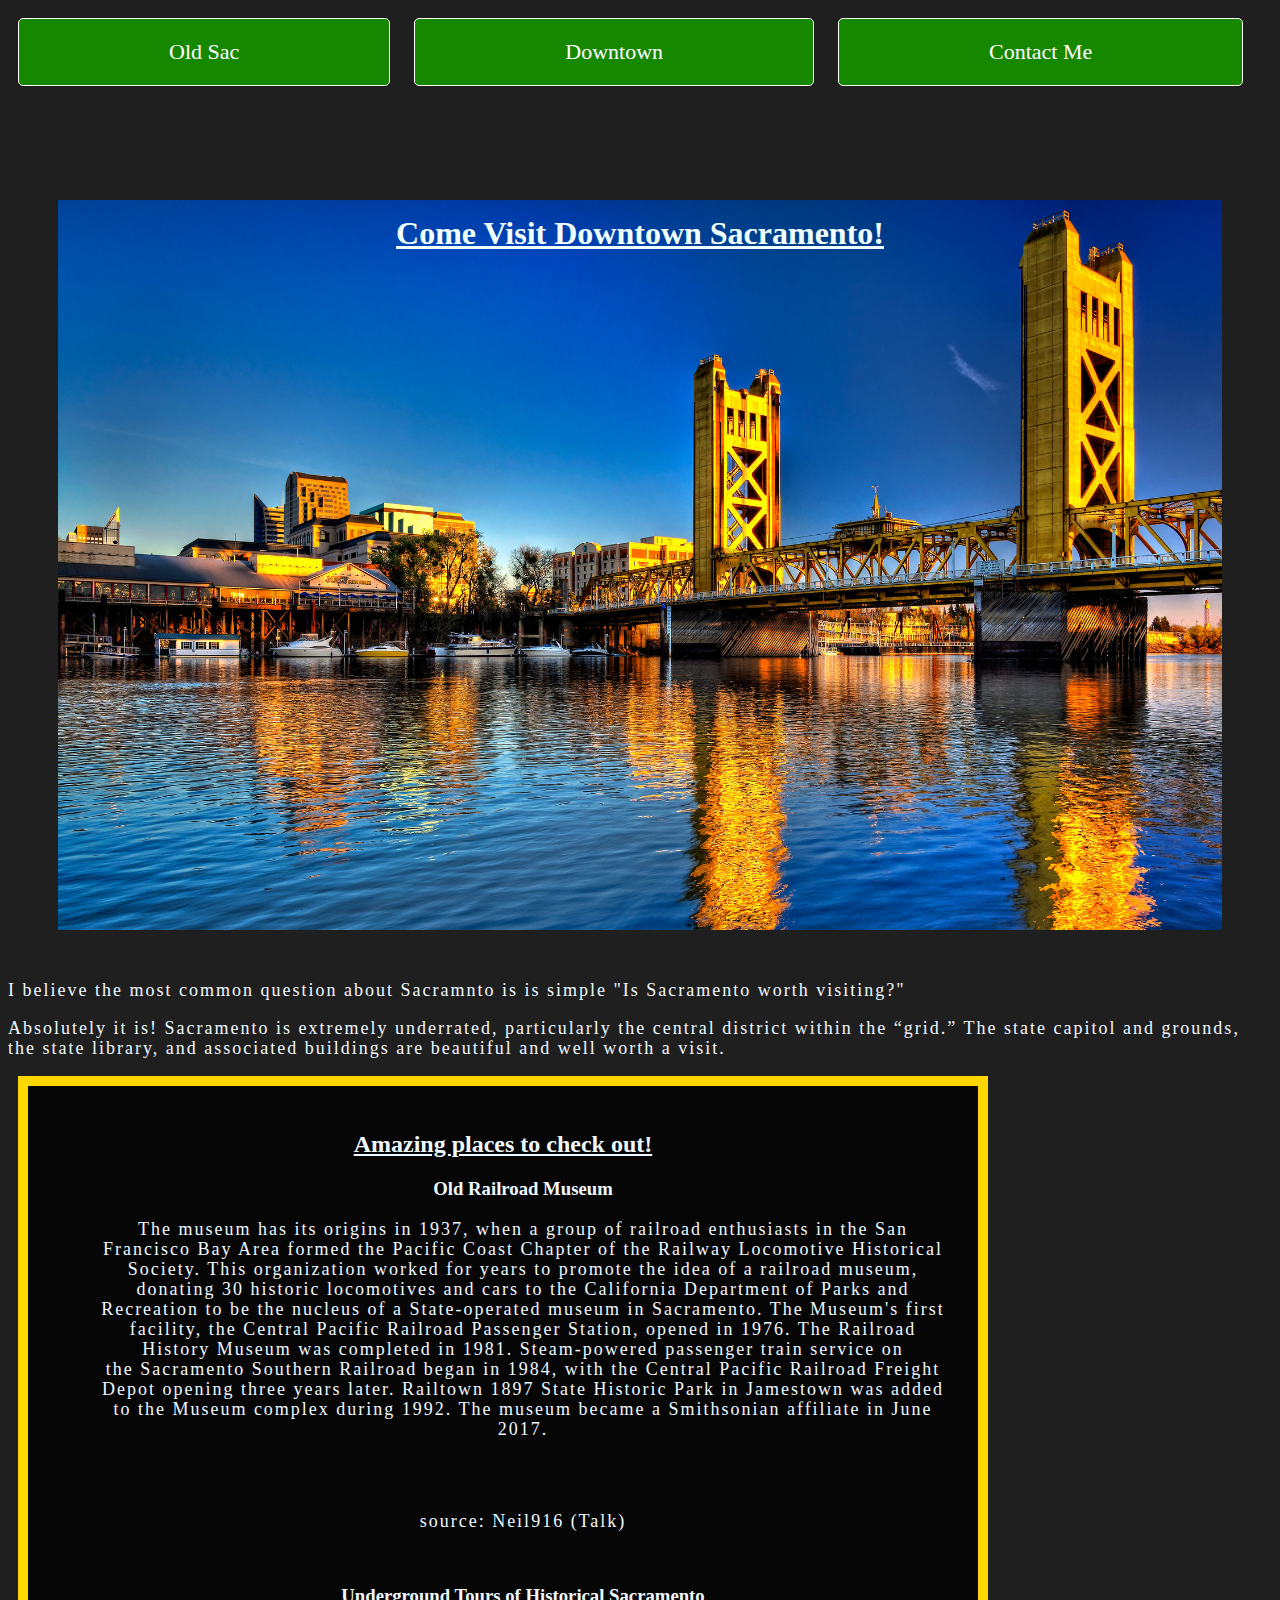
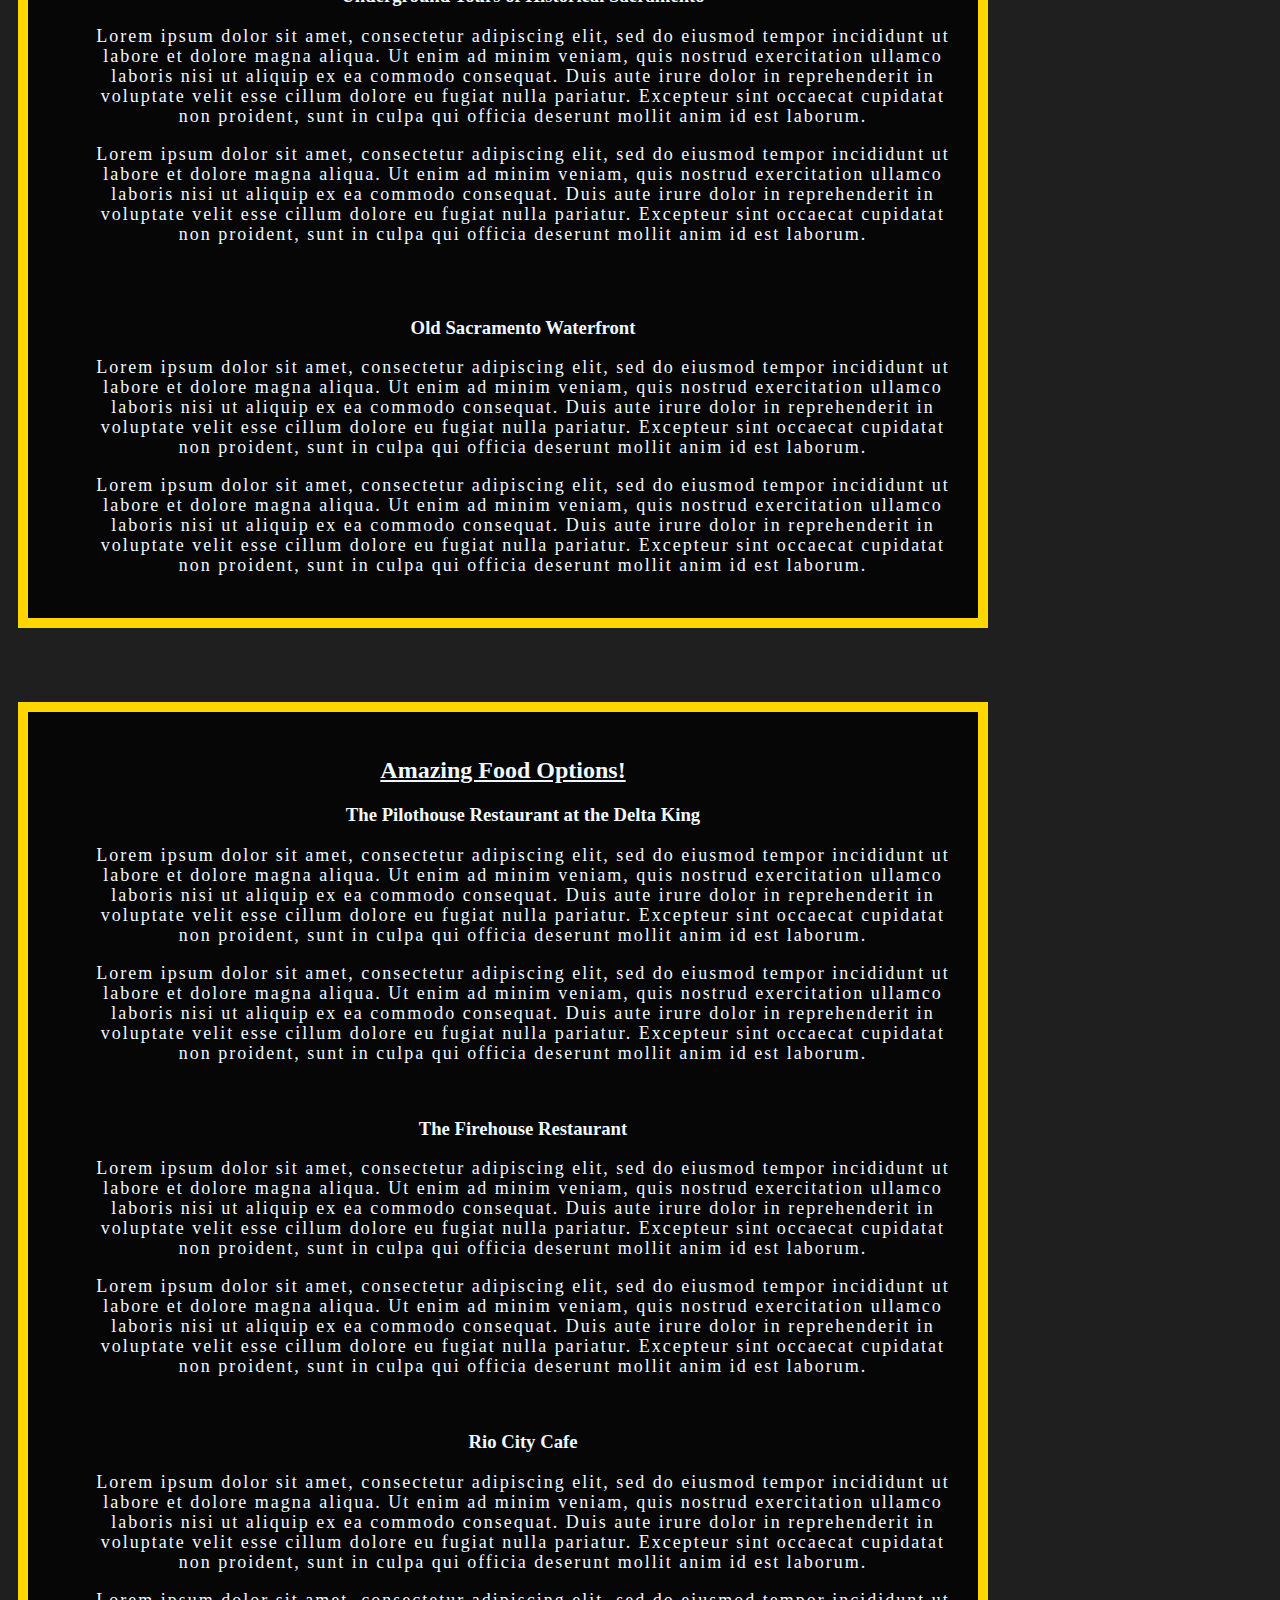
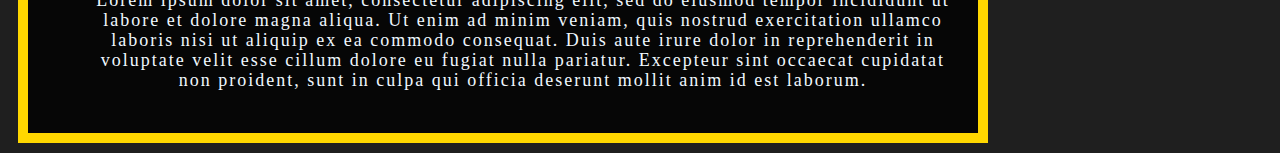
==== index.html @ d2eb8854 "Add files via upload" ====
<!doctype html>
<html>
	<head>
		<meta charset="utf-8">
		<meta name="viewport" content="width=device-width, initial-scale=1.0">
		<meta http-equiv="X-UA-Comatible" content="ie=edge">
		<link href="resources/css/index.css" rel="stylesheet" type="text/css">
		<link rel="stylesheet" href="https://fonts.googleapis.com/icon?family=Material+Icons">
		<link rel="stylesheet" href="../first-project/old-sac.html">
<title>Sites around Sac</title>
	</head>

<body>
<!--	Nav Bar-->
	<div class="nav-bar">
	<a class="oldsac" href="old-sac.html">Old Sac</a>
	<a class="downtown" href="">Downtown</a>
	<a class="contactinfo" href="">Contact Me</a>
	</div>
	
	<!--Banner Area -->
    <div>
	<br>
	<br>
	<br>
		<h1 class="welcome">Come Visit Downtown Sacramento!</h1>
		<p>I believe the most common question about Sacramnto is is simple "Is Sacramento worth visiting?"</p>
	  <p>Absolutely it is! Sacramento is extremely underrated, particularly the central district within the “grid.” The state capitol and grounds, the state library, and associated buildings are beautiful and well worth a visit.</p>
	</div>
	<main>
	<!--Tourist spots -->
	<div class="tourist-locations">
  <h2 class="table-header">Amazing places to check out!</h2>
		<ul>
			<li><h3>Old Railroad Museum</h3></li>
			<p>The museum has its origins in 1937, when a group of railroad enthusiasts in the San Francisco Bay Area formed the Pacific Coast Chapter of the Railway Locomotive Historical Society. This organization worked for years to promote the idea of a railroad museum, donating 30 historic locomotives and cars to the California Department of Parks and Recreation to be the nucleus of a State-operated museum in Sacramento. The Museum's first facility, the Central Pacific Railroad Passenger Station, opened in 1976. The Railroad History Museum was completed in 1981. Steam-powered passenger train service on the Sacramento Southern Railroad began in 1984, with the Central Pacific Railroad Freight Depot opening three years later. Railtown 1897 State Historic Park in Jamestown was added to the Museum complex during 1992. The museum became a Smithsonian affiliate in June 2017.</p>
			<br>
			<br>
			<p><img src="../first-project/images/train1.jpg" alt="">source: Neil916 (Talk)</p>
		<br>
		  <li><h3>Underground Tours of Historical Sacramento</h3></li>
			<p>Lorem ipsum dolor sit amet, consectetur adipiscing elit, sed do eiusmod tempor incididunt ut labore et dolore magna aliqua. Ut enim ad minim veniam, quis nostrud exercitation ullamco laboris nisi ut aliquip ex ea commodo consequat. Duis aute irure dolor in reprehenderit in voluptate velit esse cillum dolore eu fugiat nulla pariatur. Excepteur sint occaecat cupidatat non proident, sunt in culpa qui officia deserunt mollit anim id est laborum.</p>
		<p>Lorem ipsum dolor sit amet, consectetur adipiscing elit, sed do eiusmod tempor incididunt ut labore et dolore magna aliqua. Ut enim ad minim veniam, quis nostrud exercitation ullamco laboris nisi ut aliquip ex ea commodo consequat. Duis aute irure dolor in reprehenderit in voluptate velit esse cillum dolore eu fugiat nulla pariatur. Excepteur sint occaecat cupidatat non proident, sunt in culpa qui officia deserunt mollit anim id est laborum.</p>
		<br>
		<br>
		  <li><h3>Old Sacramento Waterfront</h3></li>
			<p>Lorem ipsum dolor sit amet, consectetur adipiscing elit, sed do eiusmod tempor incididunt ut labore et dolore magna aliqua. Ut enim ad minim veniam, quis nostrud exercitation ullamco laboris nisi ut aliquip ex ea commodo consequat. Duis aute irure dolor in reprehenderit in voluptate velit esse cillum dolore eu fugiat nulla pariatur. Excepteur sint occaecat cupidatat non proident, sunt in culpa qui officia deserunt mollit anim id est laborum.</p>
			<p>Lorem ipsum dolor sit amet, consectetur adipiscing elit, sed do eiusmod tempor incididunt ut labore et dolore magna aliqua. Ut enim ad minim veniam, quis nostrud exercitation ullamco laboris nisi ut aliquip ex ea commodo consequat. Duis aute irure dolor in reprehenderit in voluptate velit esse cillum dolore eu fugiat nulla pariatur. Excepteur sint occaecat cupidatat non proident, sunt in culpa qui officia deserunt mollit anim id est laborum.</p>
	    </ul>		
		
</div>
<br>
<br>
<br>

	<!--Food spots -->
<div class="food-spots">
  <h2 class="table-header">Amazing Food Options!</h2>
  <ul>
		  <li><h3>The Pilothouse Restaurant at the Delta King</h3></li>
	  		<p>Lorem ipsum dolor sit amet, consectetur adipiscing elit, sed do eiusmod tempor incididunt ut labore et dolore magna aliqua. Ut enim ad minim veniam, quis nostrud exercitation ullamco laboris nisi ut aliquip ex ea commodo consequat. Duis aute irure dolor in reprehenderit in voluptate velit esse cillum dolore eu fugiat nulla pariatur. Excepteur sint occaecat cupidatat non proident, sunt in culpa qui officia deserunt mollit anim id est laborum.</p>
		<p>Lorem ipsum dolor sit amet, consectetur adipiscing elit, sed do eiusmod tempor incididunt ut labore et dolore magna aliqua. Ut enim ad minim veniam, quis nostrud exercitation ullamco laboris nisi ut aliquip ex ea commodo consequat. Duis aute irure dolor in reprehenderit in voluptate velit esse cillum dolore eu fugiat nulla pariatur. Excepteur sint occaecat cupidatat non proident, sunt in culpa qui officia deserunt mollit anim id est laborum.</p>
	  <br>
		  <li><h3>The Firehouse Restaurant</h3></li>
	  		<p>Lorem ipsum dolor sit amet, consectetur adipiscing elit, sed do eiusmod tempor incididunt ut labore et dolore magna aliqua. Ut enim ad minim veniam, quis nostrud exercitation ullamco laboris nisi ut aliquip ex ea commodo consequat. Duis aute irure dolor in reprehenderit in voluptate velit esse cillum dolore eu fugiat nulla pariatur. Excepteur sint occaecat cupidatat non proident, sunt in culpa qui officia deserunt mollit anim id est laborum.</p>
		<p>Lorem ipsum dolor sit amet, consectetur adipiscing elit, sed do eiusmod tempor incididunt ut labore et dolore magna aliqua. Ut enim ad minim veniam, quis nostrud exercitation ullamco laboris nisi ut aliquip ex ea commodo consequat. Duis aute irure dolor in reprehenderit in voluptate velit esse cillum dolore eu fugiat nulla pariatur. Excepteur sint occaecat cupidatat non proident, sunt in culpa qui officia deserunt mollit anim id est laborum.</p>
	  <br>
    <li><h3>Rio City Cafe</h3></li>
	  <p>Lorem ipsum dolor sit amet, consectetur adipiscing elit, sed do eiusmod tempor incididunt ut labore et dolore magna aliqua. Ut enim ad minim veniam, quis nostrud exercitation ullamco laboris nisi ut aliquip ex ea commodo consequat. Duis aute irure dolor in reprehenderit in voluptate velit esse cillum dolore eu fugiat nulla pariatur. Excepteur sint occaecat cupidatat non proident, sunt in culpa qui officia deserunt mollit anim id est laborum.</p>
	  		<p>Lorem ipsum dolor sit amet, consectetur adipiscing elit, sed do eiusmod tempor incididunt ut labore et dolore magna aliqua. Ut enim ad minim veniam, quis nostrud exercitation ullamco laboris nisi ut aliquip ex ea commodo consequat. Duis aute irure dolor in reprehenderit in voluptate velit esse cillum dolore eu fugiat nulla pariatur. Excepteur sint occaecat cupidatat non proident, sunt in culpa qui officia deserunt mollit anim id est laborum.</p>
	</ul>
</div>
	</main>
	
	
	
	
	

	
	
	
	
	
	
</body>
</html>
---- resources/css/index.css ----
@charset "utf-8";
/* CSS Document */



.nav-bar a {
  background:rgba(22,136,0,1.00) ;
  border: 1px solid white;
  border-radius: 5px;
  color: white;
  display: inline-block;
  margin: 10px;
  padding: 20px 150px;
  text-decoration: none;
  text-align: center;          /*for the text*/
  font-size: 22px;		      /*for the text*/
		
}

.nav-bar a:hover {
  background: gold;
  border: 1px solid gold;
  color: white;
}

.welcome {
	color: azure;
	text-align: center;
	text-decoration: overline;
	text-decoration: underline;
	background-image: url("../../images/tower-bridge.jpg");
	background-repeat: no-repeat;
	background-size: cover;
	background-color: rgba(0,0,0,0.5);
	border: 5px hidden gold;
	margin: 50px;
	padding: 15px;
	height: 700px;
	
	}
p {
	color: aliceblue;
	font-size: 18px;
	line-height: 22px;
	letter-spacing: 2px;
	line-height: 20px;
}



body {
/* Incase i ever want to switch the pictures around	background-image: url("../../images/tower-bridge.jpg");*/
	background-size: cover;
	background-repeat: no-repeat;
	background-color: rgba(0,0,0,0.88)
}

main{
	text-align: center;
}

h2 {
	text-align: center;
	text-decoration: underline;
	font-weight: bold;
}

.tourist-locations {
	color: aliceblue;
	width: 900px ;
	border: 10px solid gold;
	padding: 25px;
	margin: 10px;
	background-color: rgba(0,0,0,0.8);
	align-content: center;
	
}

.food-spots {
	color: aliceblue;
	width: 900px ;
	border: 10px solid gold;
	padding: 25px;
	margin: 10px;
	background-color: rgba(0,0,0,0.8);
}

ul {
	list-style-type: none;
}
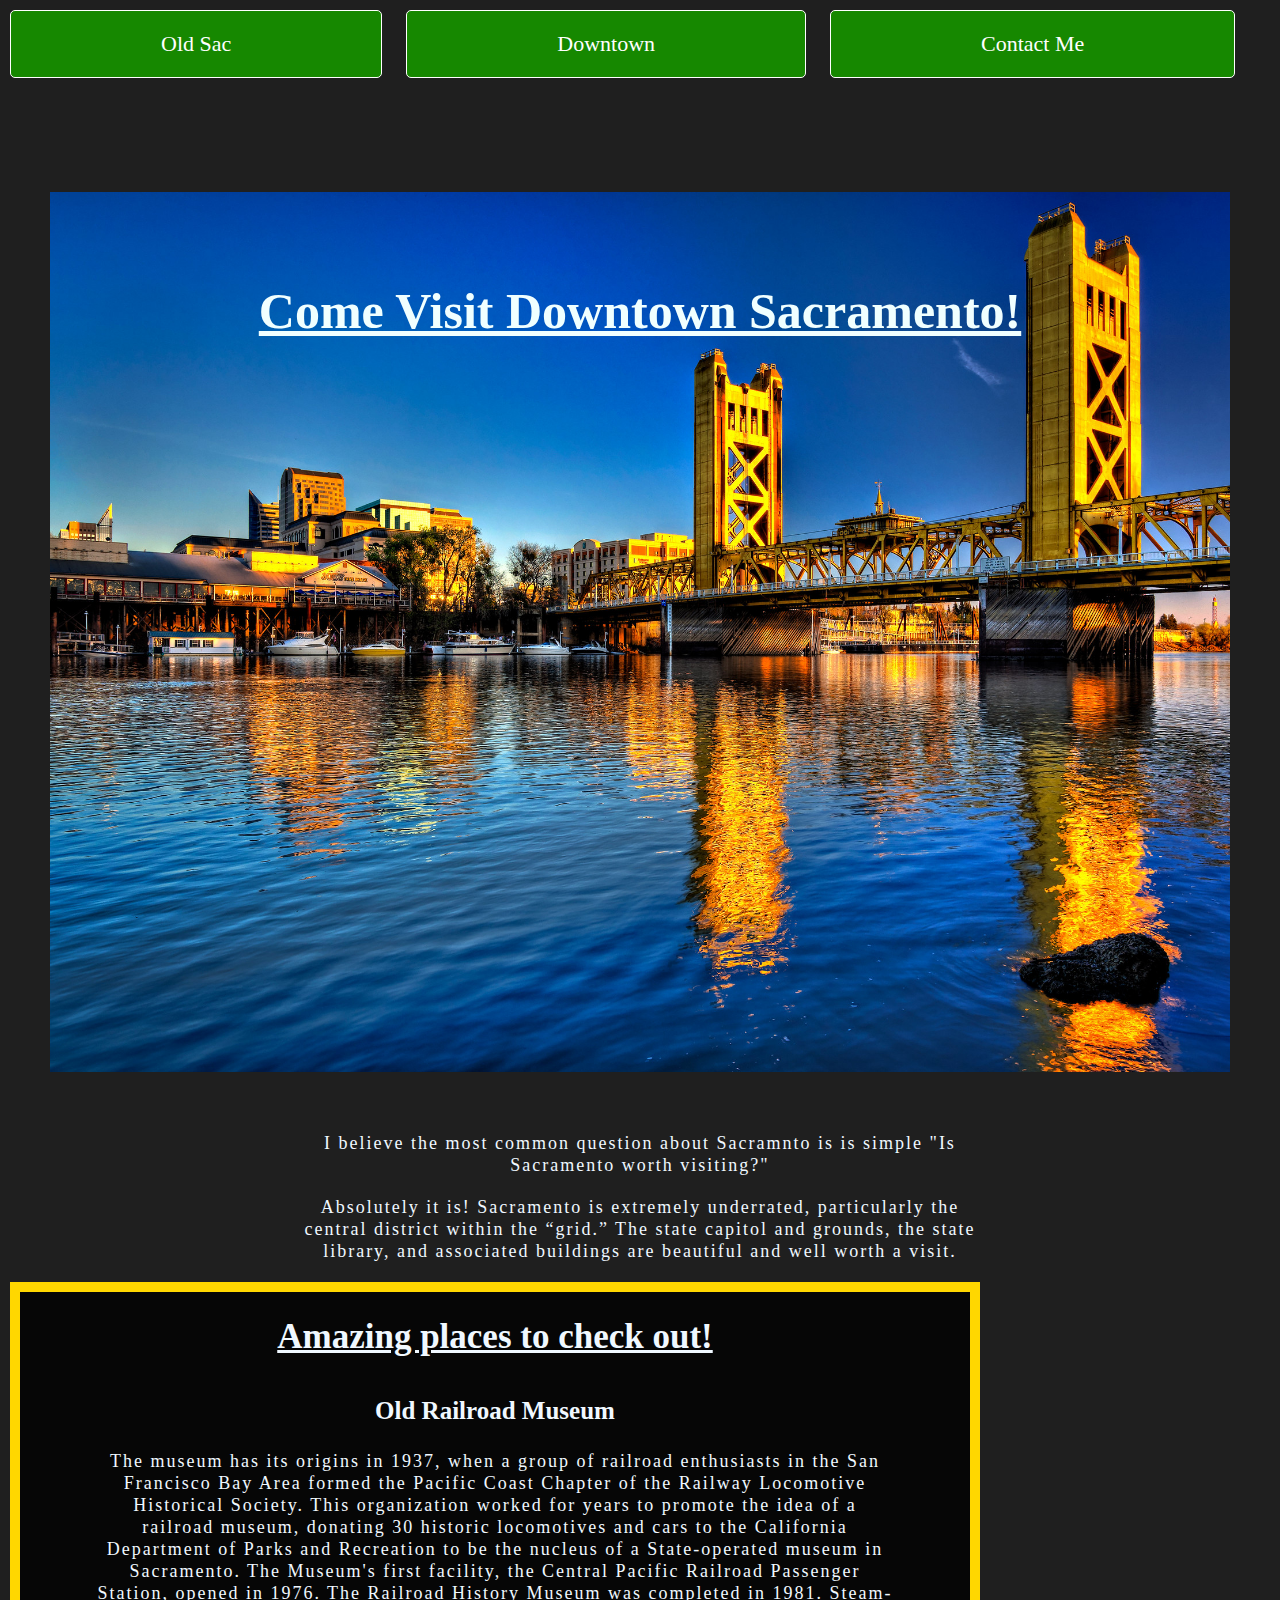
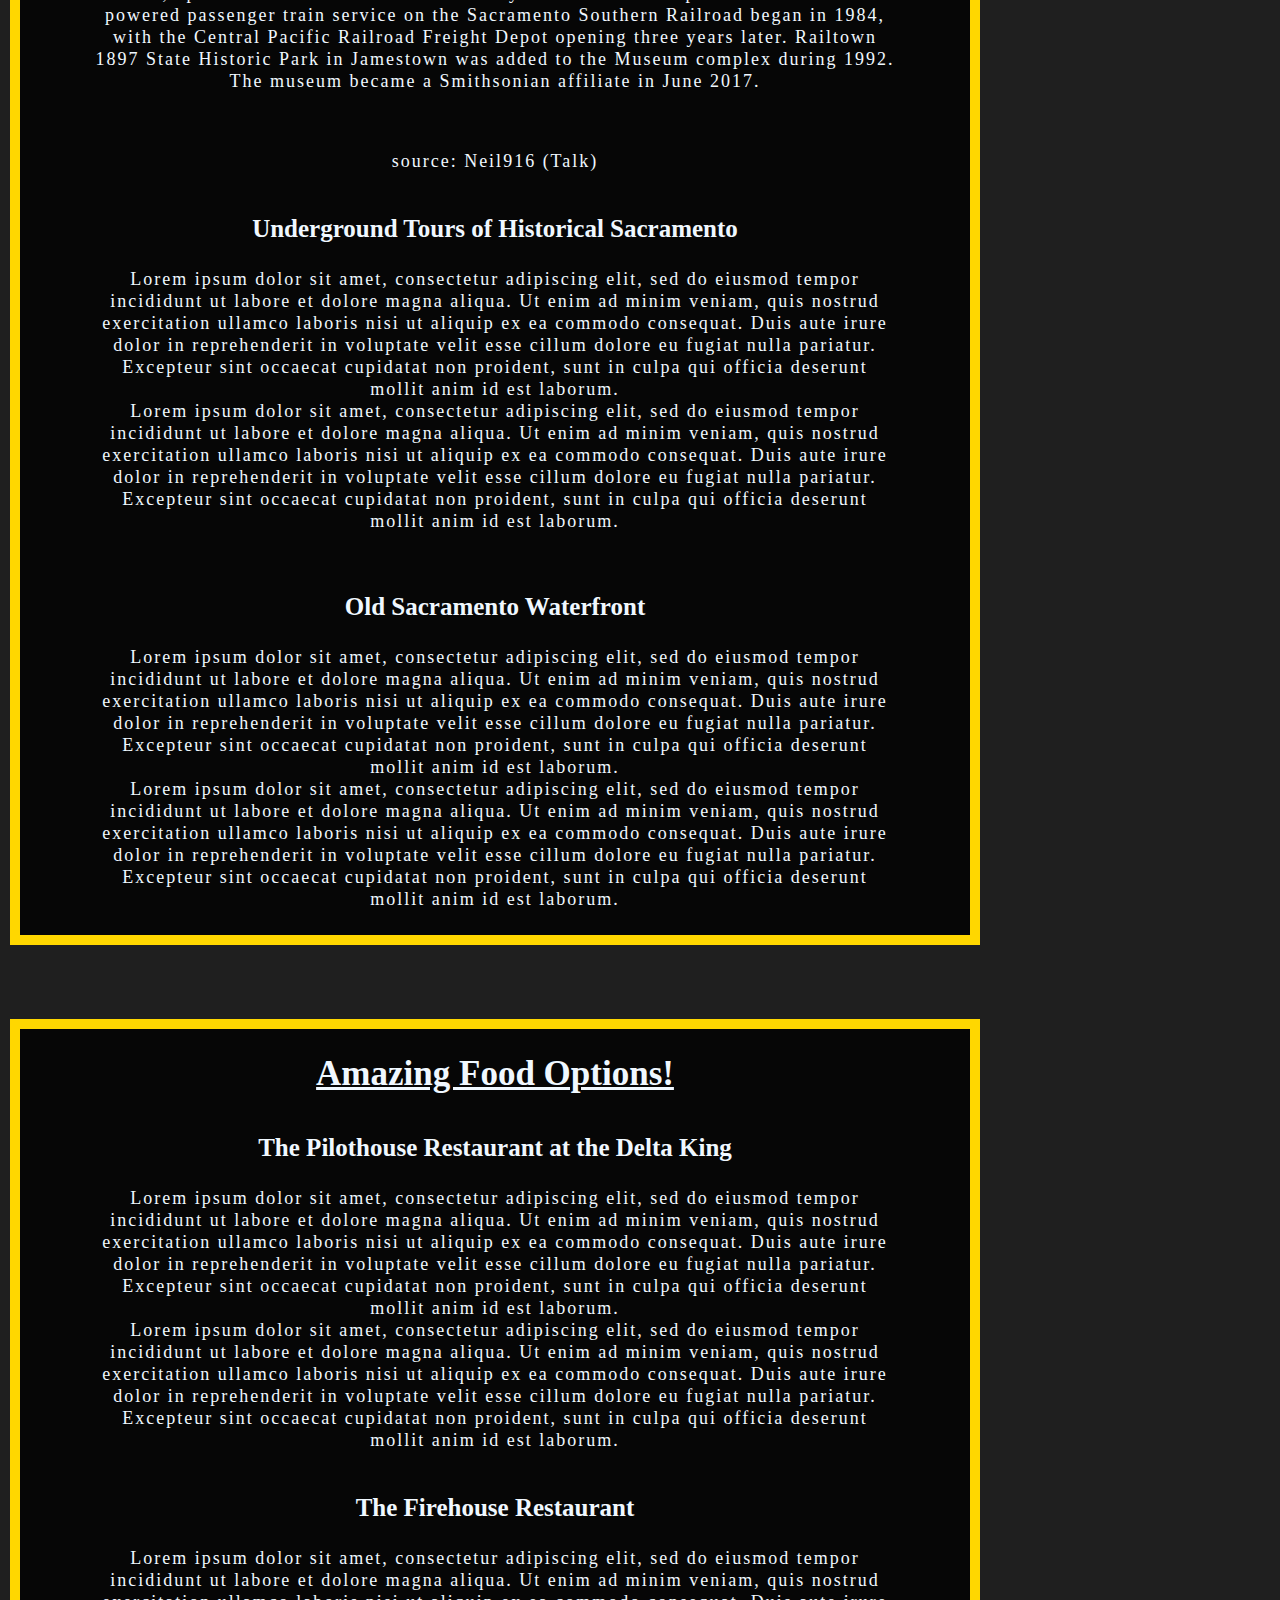
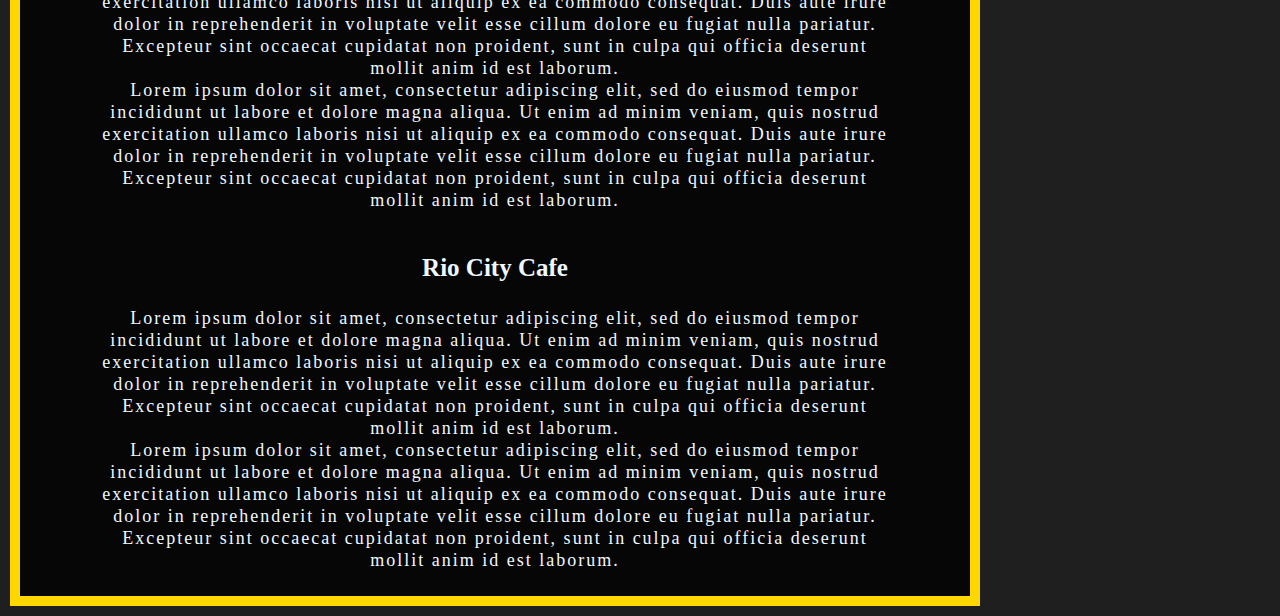
==== commit d5217d94: "Add files via upload" ====
--- a/index.html
+++ b/index.html
@@ -2,7 +2,7 @@
 <html>
 	<head>
 		<meta charset="utf-8">
-		<meta name="viewport" content="width=device-width, initial-scale=1.0">
+		<meta name="viewport" content="width=device-width, initial-scale=1">
 		<meta http-equiv="X-UA-Comatible" content="ie=edge">
 		<link href="resources/css/index.css" rel="stylesheet" type="text/css">
 		<link rel="stylesheet" href="https://fonts.googleapis.com/icon?family=Material+Icons">
@@ -24,8 +24,8 @@
 	<br>
 	<br>
 		<h1 class="welcome">Come Visit Downtown Sacramento!</h1>
-		<p>I believe the most common question about Sacramnto is is simple "Is Sacramento worth visiting?"</p>
-	  <p>Absolutely it is! Sacramento is extremely underrated, particularly the central district within the “grid.” The state capitol and grounds, the state library, and associated buildings are beautiful and well worth a visit.</p>
+		<p class="intro-question">I believe the most common question about Sacramnto is is simple "Is Sacramento worth visiting?"</p>
+	  <p class="intro-question">Absolutely it is! Sacramento is extremely underrated, particularly the central district within the “grid.” The state capitol and grounds, the state library, and associated buildings are beautiful and well worth a visit.</p>
 	</div>
 	<main>
 	<!--Tourist spots -->
@@ -36,7 +36,8 @@
 			<p>The museum has its origins in 1937, when a group of railroad enthusiasts in the San Francisco Bay Area formed the Pacific Coast Chapter of the Railway Locomotive Historical Society. This organization worked for years to promote the idea of a railroad museum, donating 30 historic locomotives and cars to the California Department of Parks and Recreation to be the nucleus of a State-operated museum in Sacramento. The Museum's first facility, the Central Pacific Railroad Passenger Station, opened in 1976. The Railroad History Museum was completed in 1981. Steam-powered passenger train service on the Sacramento Southern Railroad began in 1984, with the Central Pacific Railroad Freight Depot opening three years later. Railtown 1897 State Historic Park in Jamestown was added to the Museum complex during 1992. The museum became a Smithsonian affiliate in June 2017.</p>
 			<br>
 			<br>
-			<p><img src="../first-project/images/train1.jpg" alt="">source: Neil916 (Talk)</p>
+			<p><img src="../first-project/images/train1.jpg" alt=""></p>
+			<p>source: Neil916 (Talk)</p>
 		<br>
 		  <li><h3>Underground Tours of Historical Sacramento</h3></li>
 			<p>Lorem ipsum dolor sit amet, consectetur adipiscing elit, sed do eiusmod tempor incididunt ut labore et dolore magna aliqua. Ut enim ad minim veniam, quis nostrud exercitation ullamco laboris nisi ut aliquip ex ea commodo consequat. Duis aute irure dolor in reprehenderit in voluptate velit esse cillum dolore eu fugiat nulla pariatur. Excepteur sint occaecat cupidatat non proident, sunt in culpa qui officia deserunt mollit anim id est laborum.</p>
--- a/resources/css/index.css
+++ b/resources/css/index.css
@@ -1,7 +1,10 @@
 @charset "utf-8";
 /* CSS Document */
 
-
+* {
+  margin: 0;
+  padding: 0;
+}
 
 .nav-bar a {
   background:rgba(22,136,0,1.00) ;
@@ -26,24 +29,34 @@
 .welcome {
 	color: azure;
 	text-align: center;
-	text-decoration: overline;
+	font-size: 50px;
 	text-decoration: underline;
 	background-image: url("../../images/tower-bridge.jpg");
 	background-repeat: no-repeat;
 	background-size: cover;
 	background-color: rgba(0,0,0,0.5);
-	border: 5px hidden gold;
+	border: 5px none gold;
 	margin: 50px;
-	padding: 15px;
+	padding: 90px;
 	height: 700px;
 	
 	}
+
+.intro-question {
+	color: aliceblue;
+	font-size: 18px;
+	line-height: 22px;
+	letter-spacing: 2px;
+	padding: 10px 290px;
+	text-align: center;
+}
+
 p {
 	color: aliceblue;
 	font-size: 18px;
 	line-height: 22px;
 	letter-spacing: 2px;
-	line-height: 20px;
+	padding: 0px 50px;
 }
 
 
@@ -63,6 +76,13 @@
 	text-align: center;
 	text-decoration: underline;
 	font-weight: bold;
+	padding-bottom: 15px;
+	font-size: 35px;
+}
+
+h3 {
+	padding: 25px ;
+	font-size: 25px;
 }
 
 .tourist-locations {
@@ -72,8 +92,6 @@
 	padding: 25px;
 	margin: 10px;
 	background-color: rgba(0,0,0,0.8);
-	align-content: center;
-	
 }
 
 .food-spots {
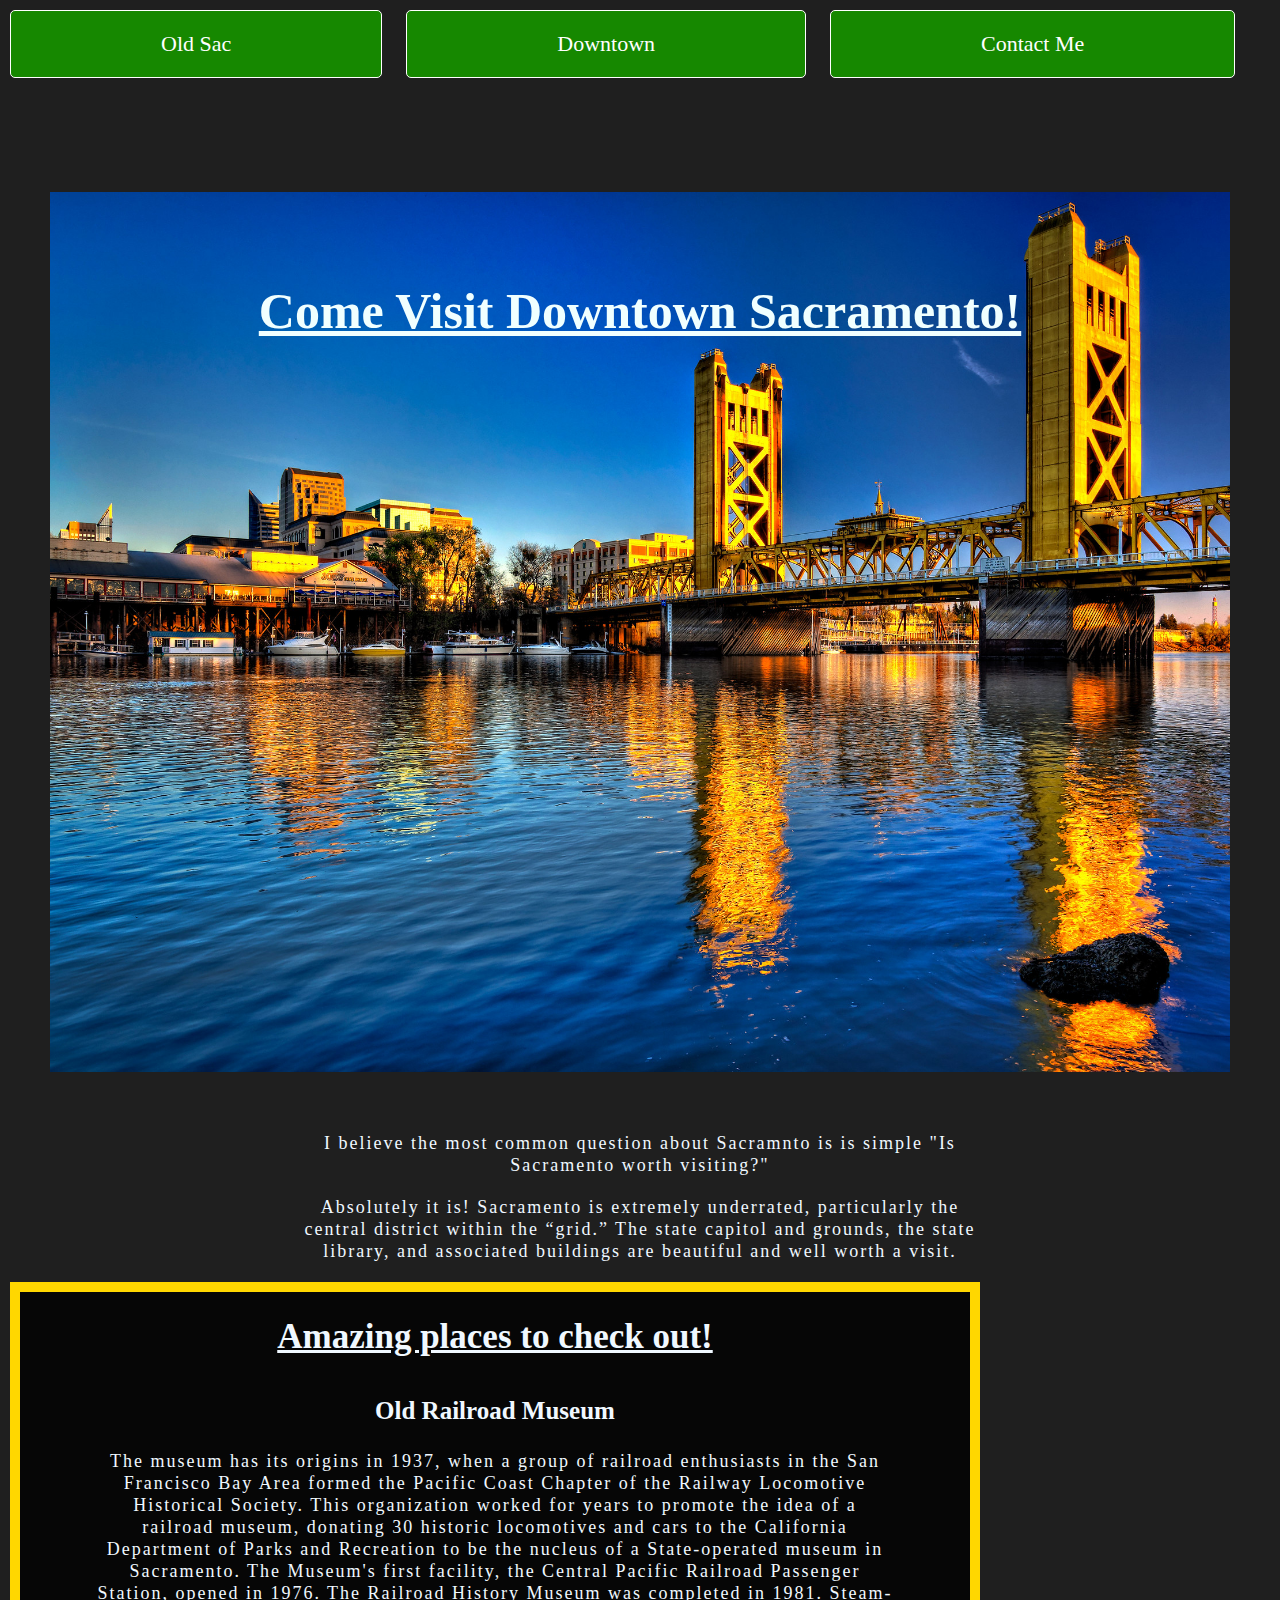
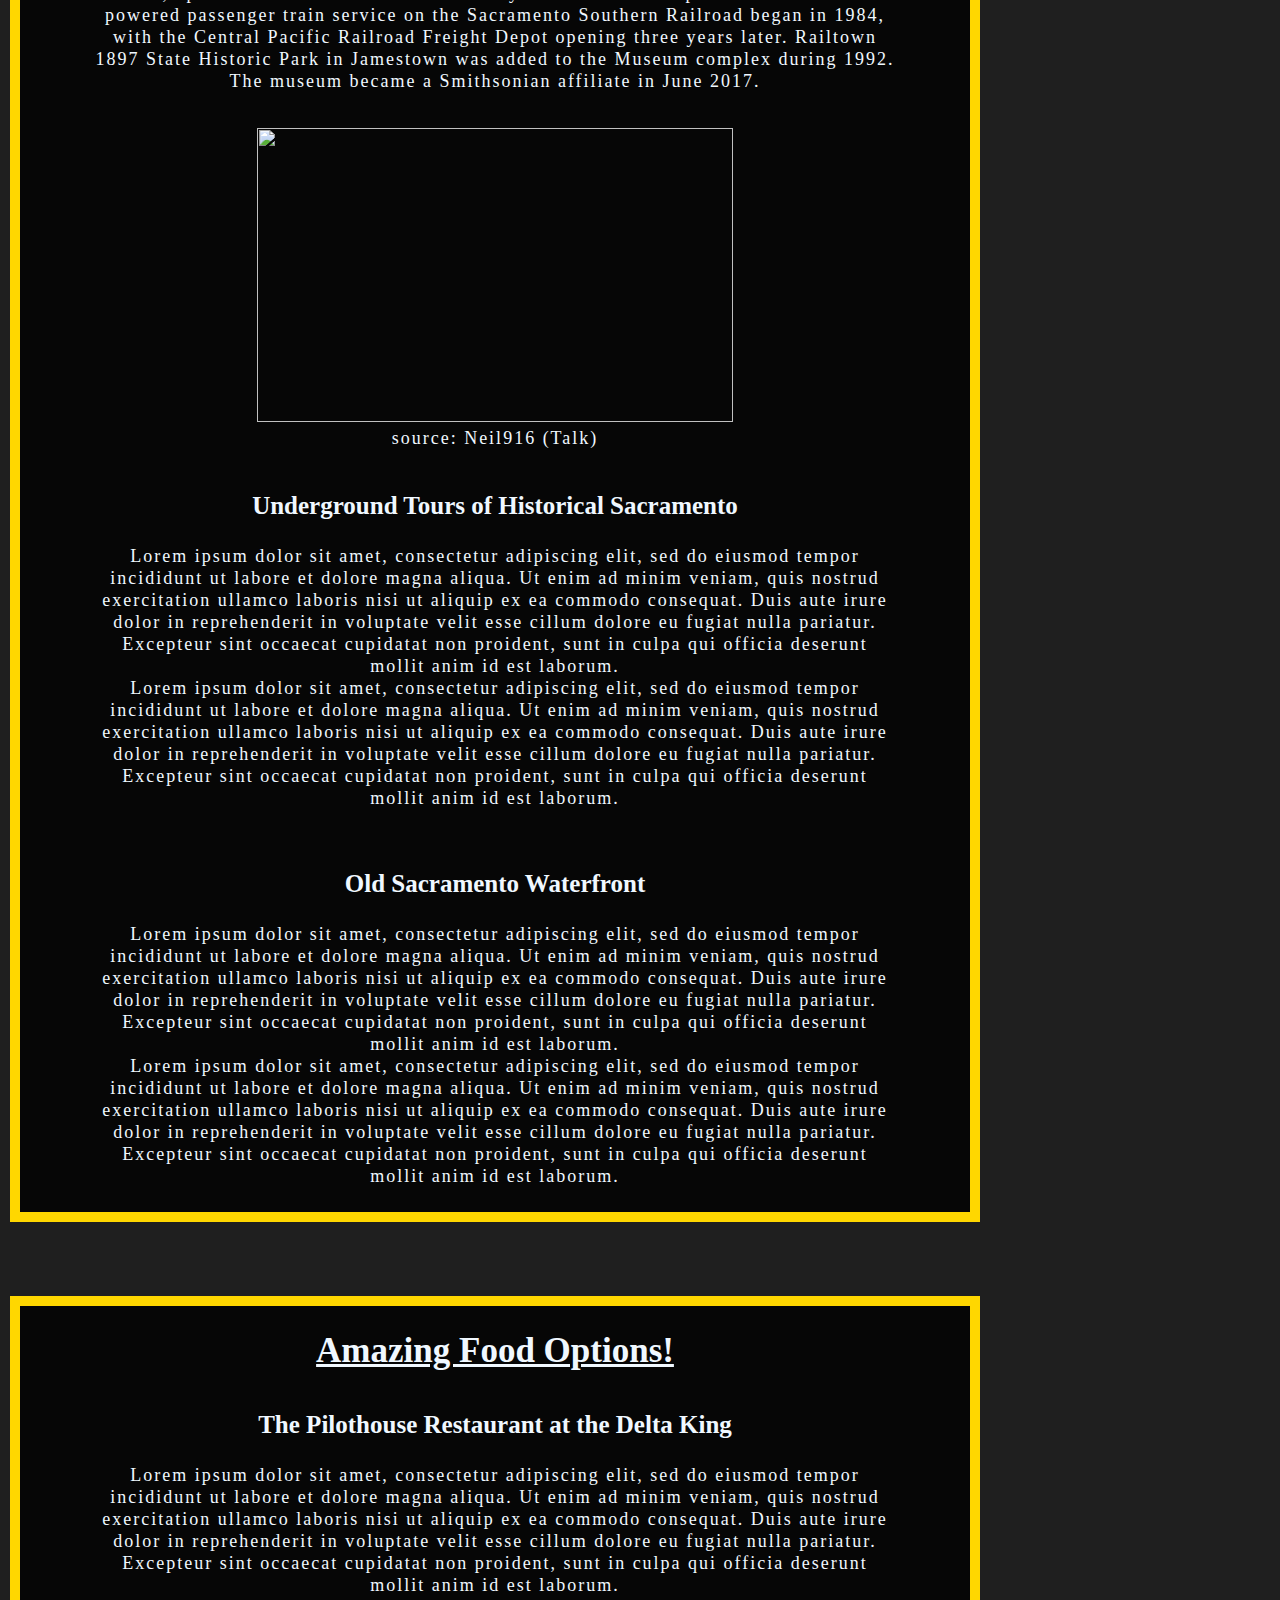
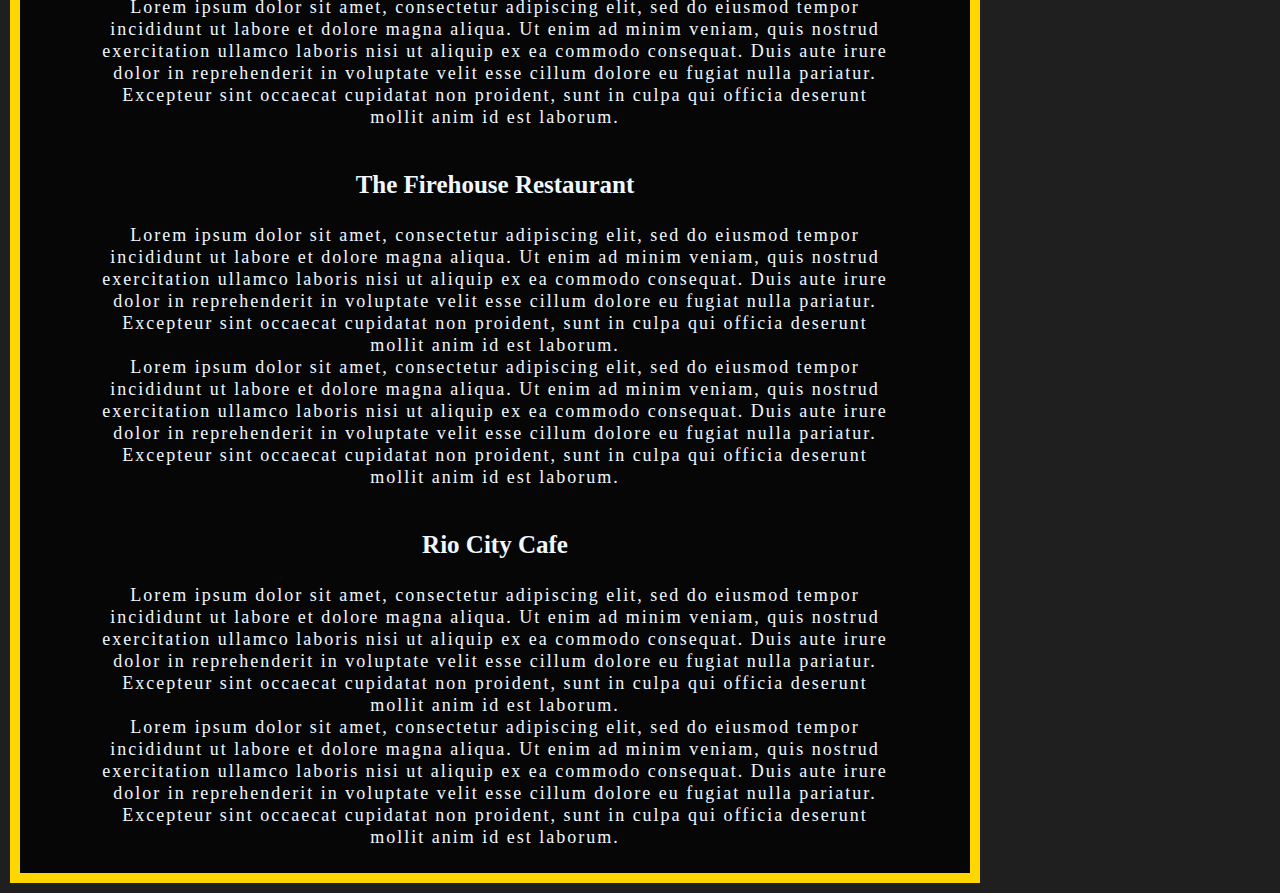
==== commit cdd0317e: "Update index.html" ====
--- a/index.html
+++ b/index.html
@@ -36,7 +36,7 @@
 			<p>The museum has its origins in 1937, when a group of railroad enthusiasts in the San Francisco Bay Area formed the Pacific Coast Chapter of the Railway Locomotive Historical Society. This organization worked for years to promote the idea of a railroad museum, donating 30 historic locomotives and cars to the California Department of Parks and Recreation to be the nucleus of a State-operated museum in Sacramento. The Museum's first facility, the Central Pacific Railroad Passenger Station, opened in 1976. The Railroad History Museum was completed in 1981. Steam-powered passenger train service on the Sacramento Southern Railroad began in 1984, with the Central Pacific Railroad Freight Depot opening three years later. Railtown 1897 State Historic Park in Jamestown was added to the Museum complex during 1992. The museum became a Smithsonian affiliate in June 2017.</p>
 			<br>
 			<br>
-			<p><img src="../first-project/images/train1.jpg" alt=""></p>
+			<p><img src="../first-project/images/train1.jpg" alt="" width="476" height="294"></p>
 			<p>source: Neil916 (Talk)</p>
 		<br>
 		  <li><h3>Underground Tours of Historical Sacramento</h3></li>
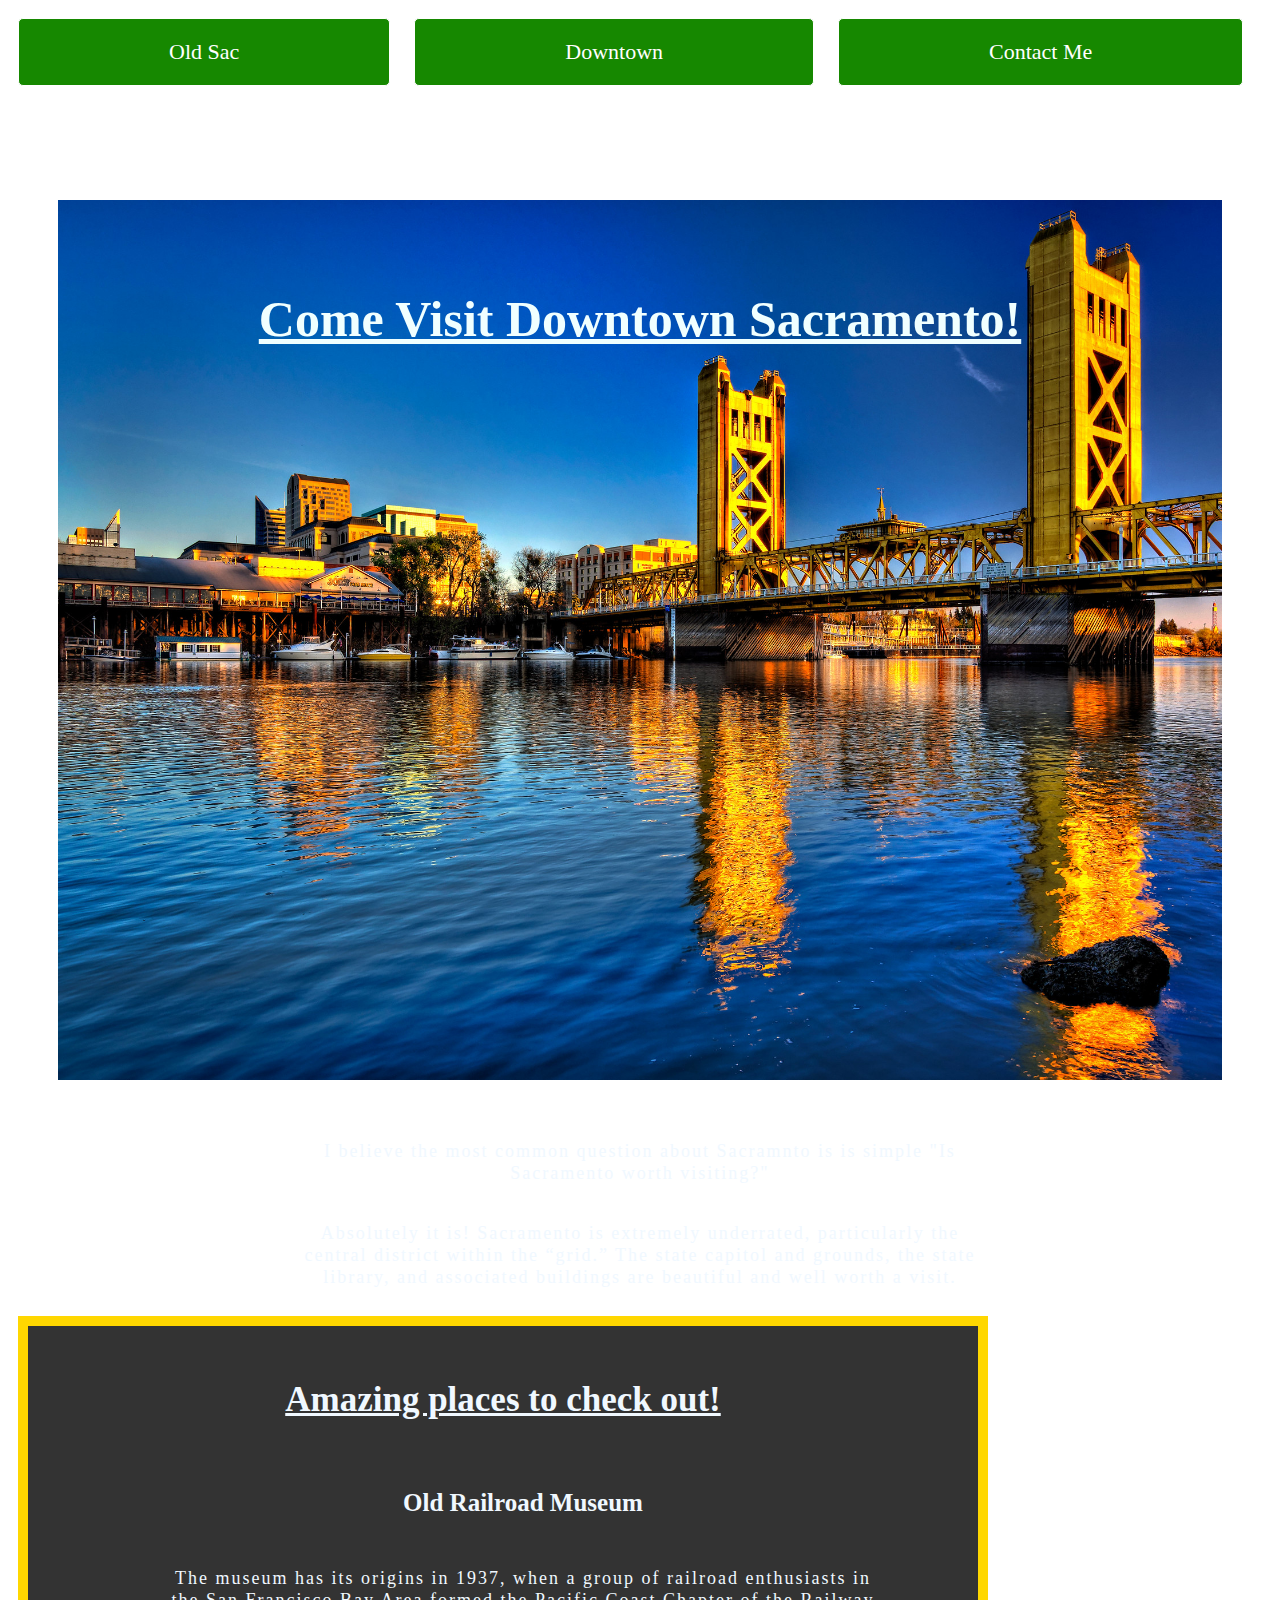
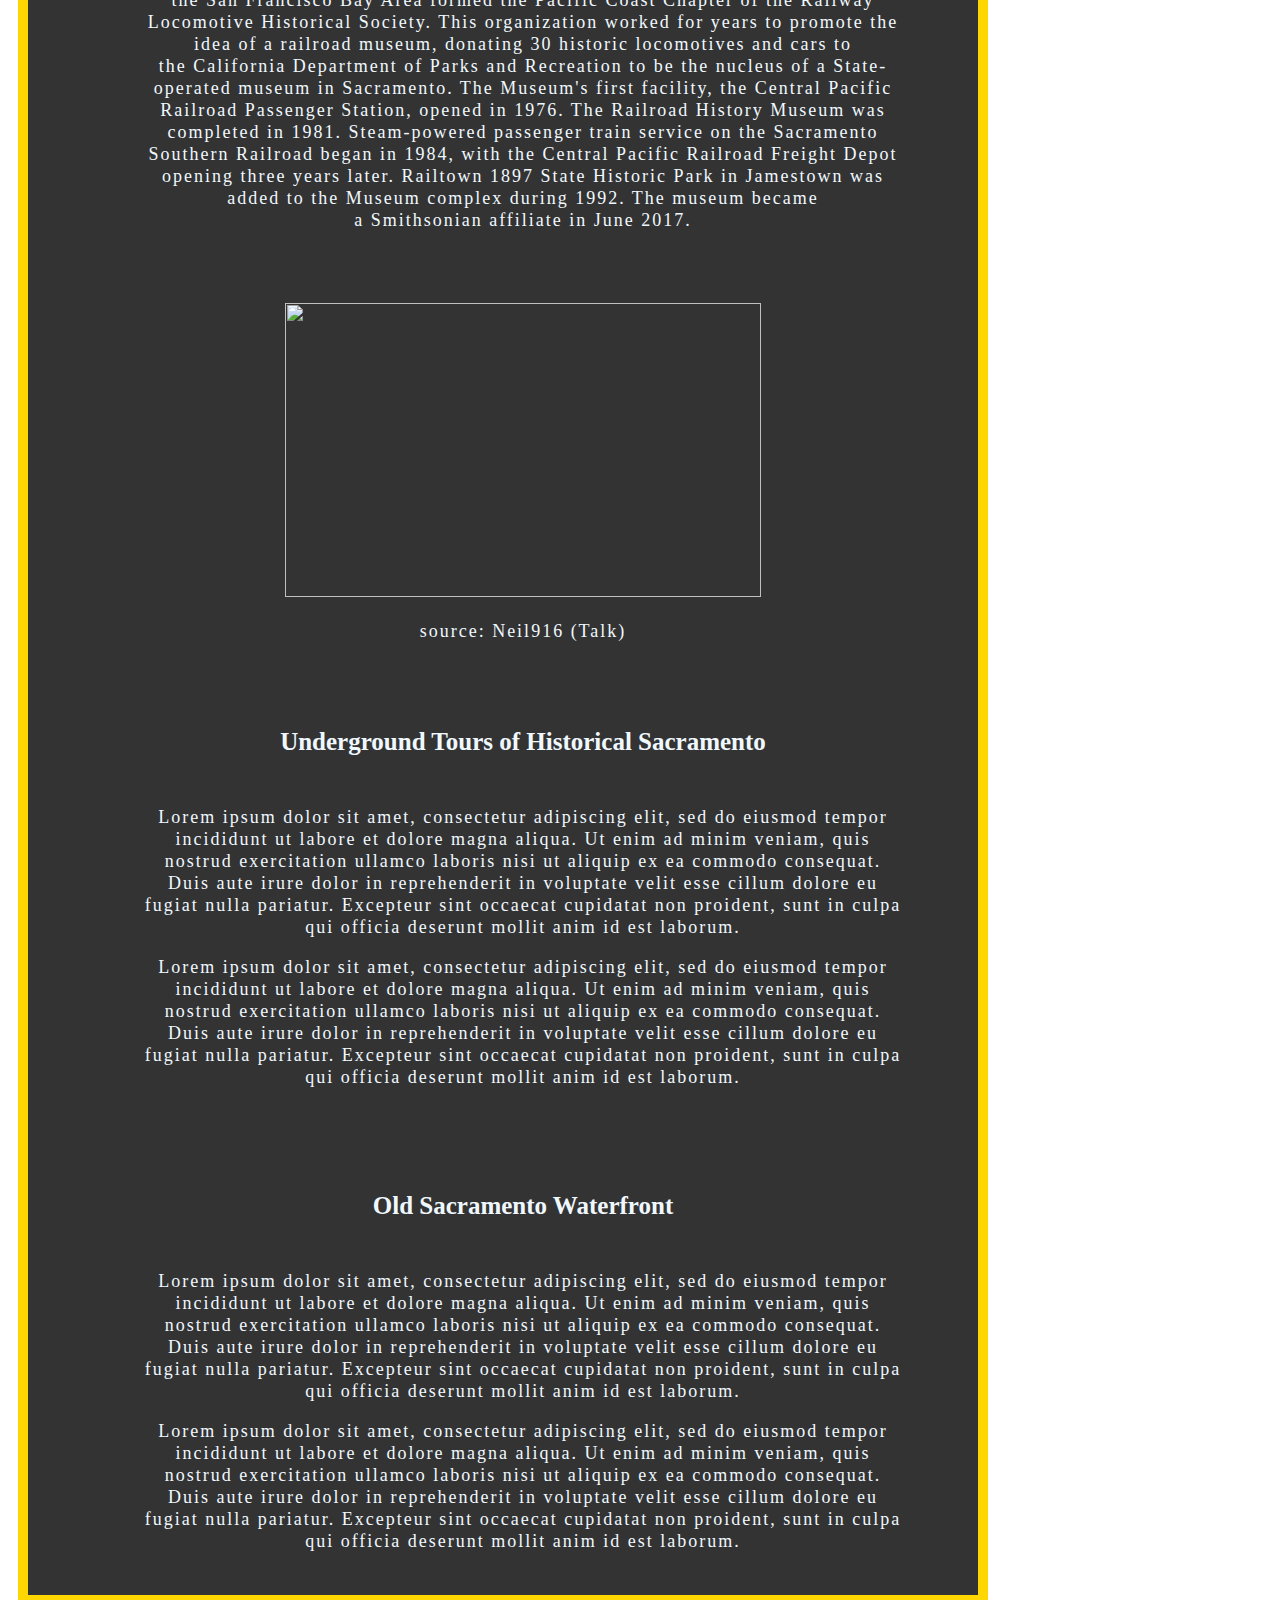
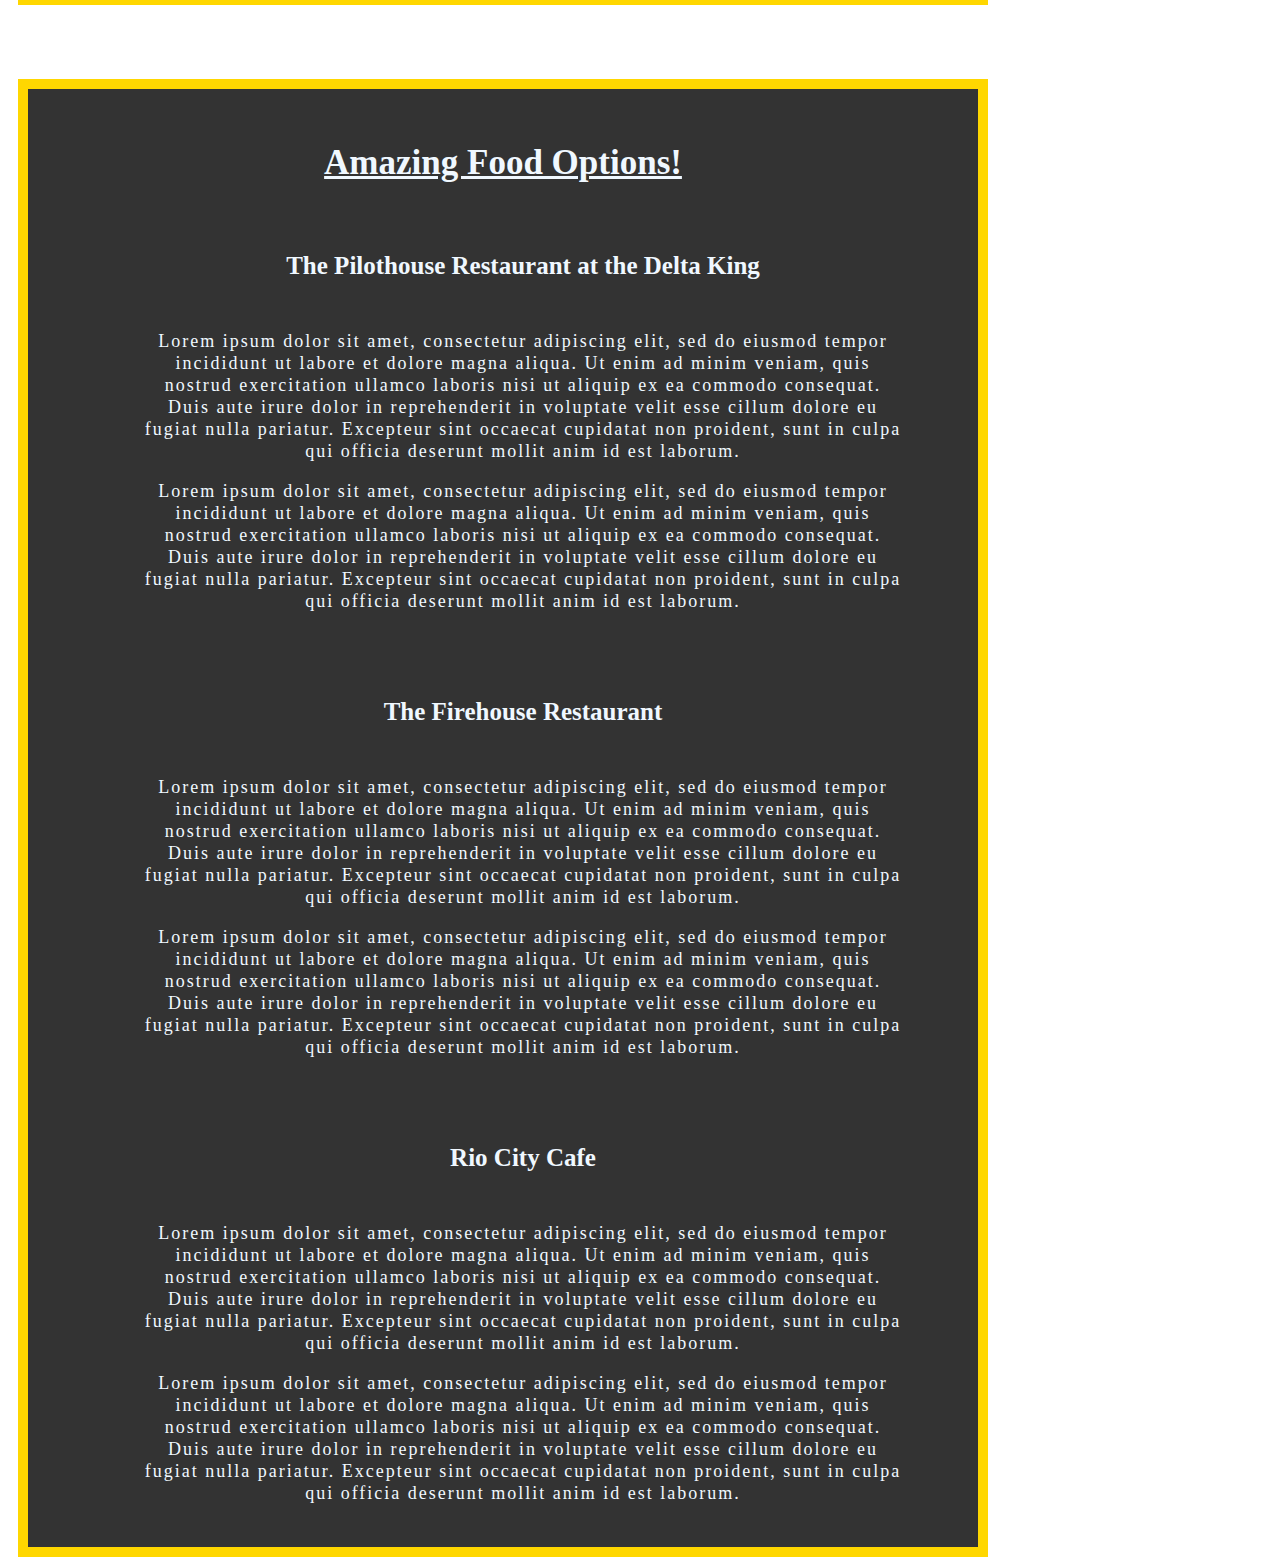
==== commit 5d8889ba: "Update index.html" ====
--- a/index.html
+++ b/index.html
@@ -36,7 +36,7 @@
 			<p>The museum has its origins in 1937, when a group of railroad enthusiasts in the San Francisco Bay Area formed the Pacific Coast Chapter of the Railway Locomotive Historical Society. This organization worked for years to promote the idea of a railroad museum, donating 30 historic locomotives and cars to the California Department of Parks and Recreation to be the nucleus of a State-operated museum in Sacramento. The Museum's first facility, the Central Pacific Railroad Passenger Station, opened in 1976. The Railroad History Museum was completed in 1981. Steam-powered passenger train service on the Sacramento Southern Railroad began in 1984, with the Central Pacific Railroad Freight Depot opening three years later. Railtown 1897 State Historic Park in Jamestown was added to the Museum complex during 1992. The museum became a Smithsonian affiliate in June 2017.</p>
 			<br>
 			<br>
-			<p><img src="../first-project/images/train1.jpg" alt="" width="476" height="294"></p>
+			<p><img src="/first-project/images/train1.jpg" alt="" width="476" height="294"></p>
 			<p>source: Neil916 (Talk)</p>
 		<br>
 		  <li><h3>Underground Tours of Historical Sacramento</h3></li>
--- a/resources/css/index.css
+++ b/resources/css/index.css
@@ -1,9 +1,9 @@
 @charset "utf-8";
 /* CSS Document */
 
-* {
-  margin: 0;
-  padding: 0;
+@media (max-width: 500px) {
+   margin: 5px;
+
 }
 
 .nav-bar a {
@@ -66,6 +66,7 @@
 	background-size: cover;
 	background-repeat: no-repeat;
 	background-color: rgba(0,0,0,0.88)
+	text-align: center;
 }
 
 main{
@@ -105,4 +106,4 @@
 
 ul {
 	list-style-type: none;
-}+}
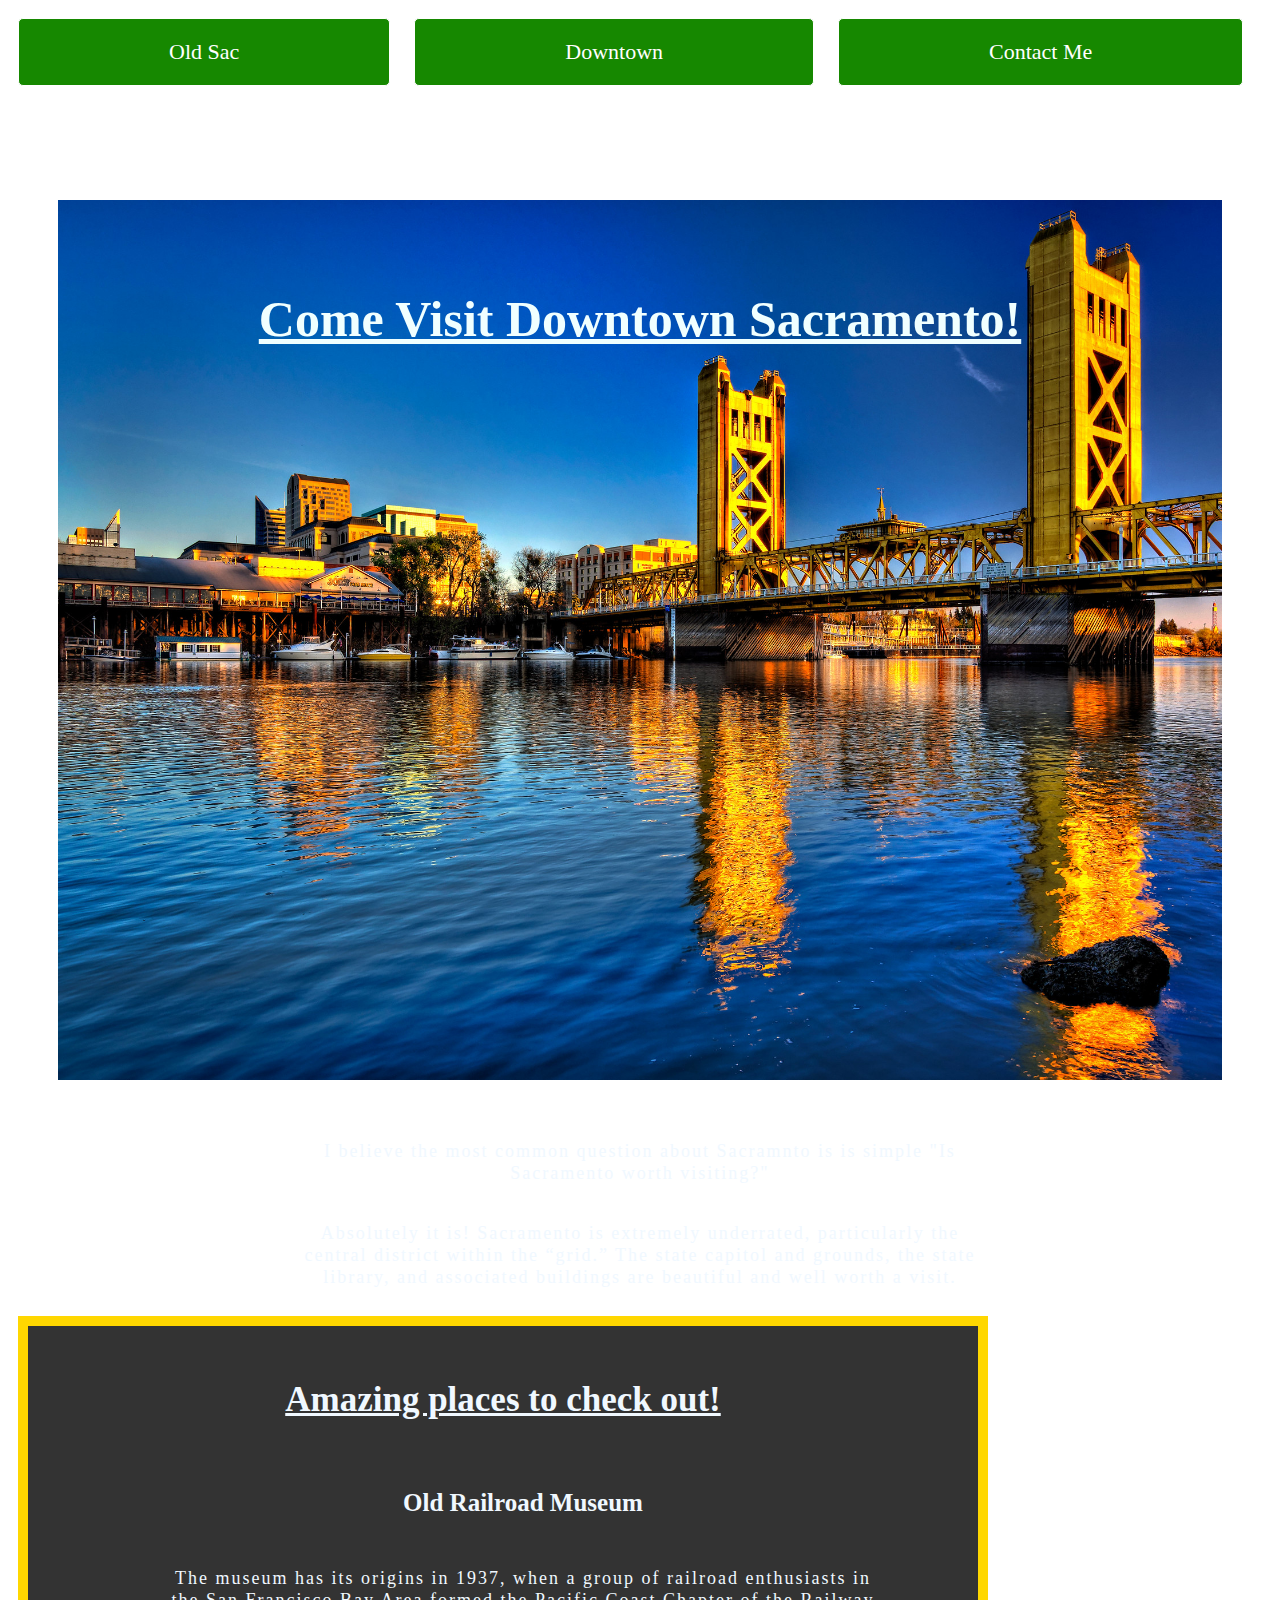
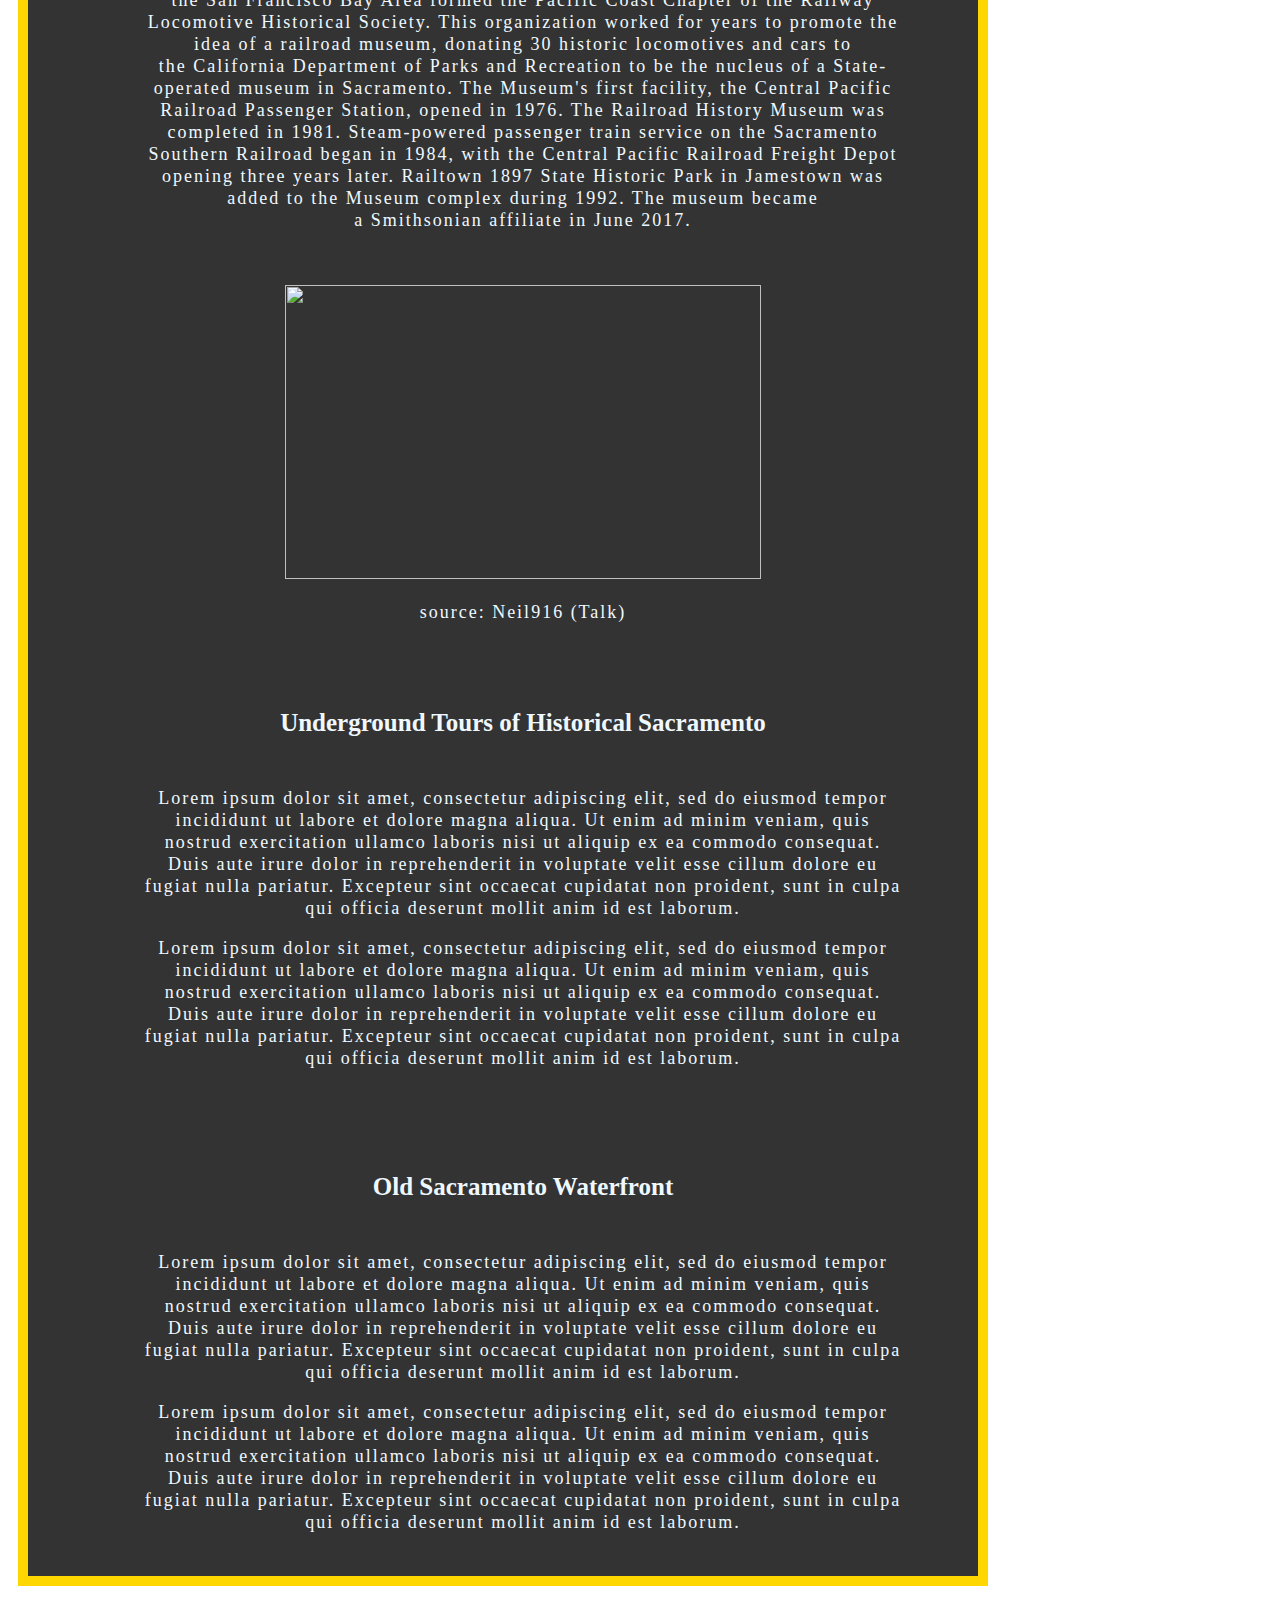
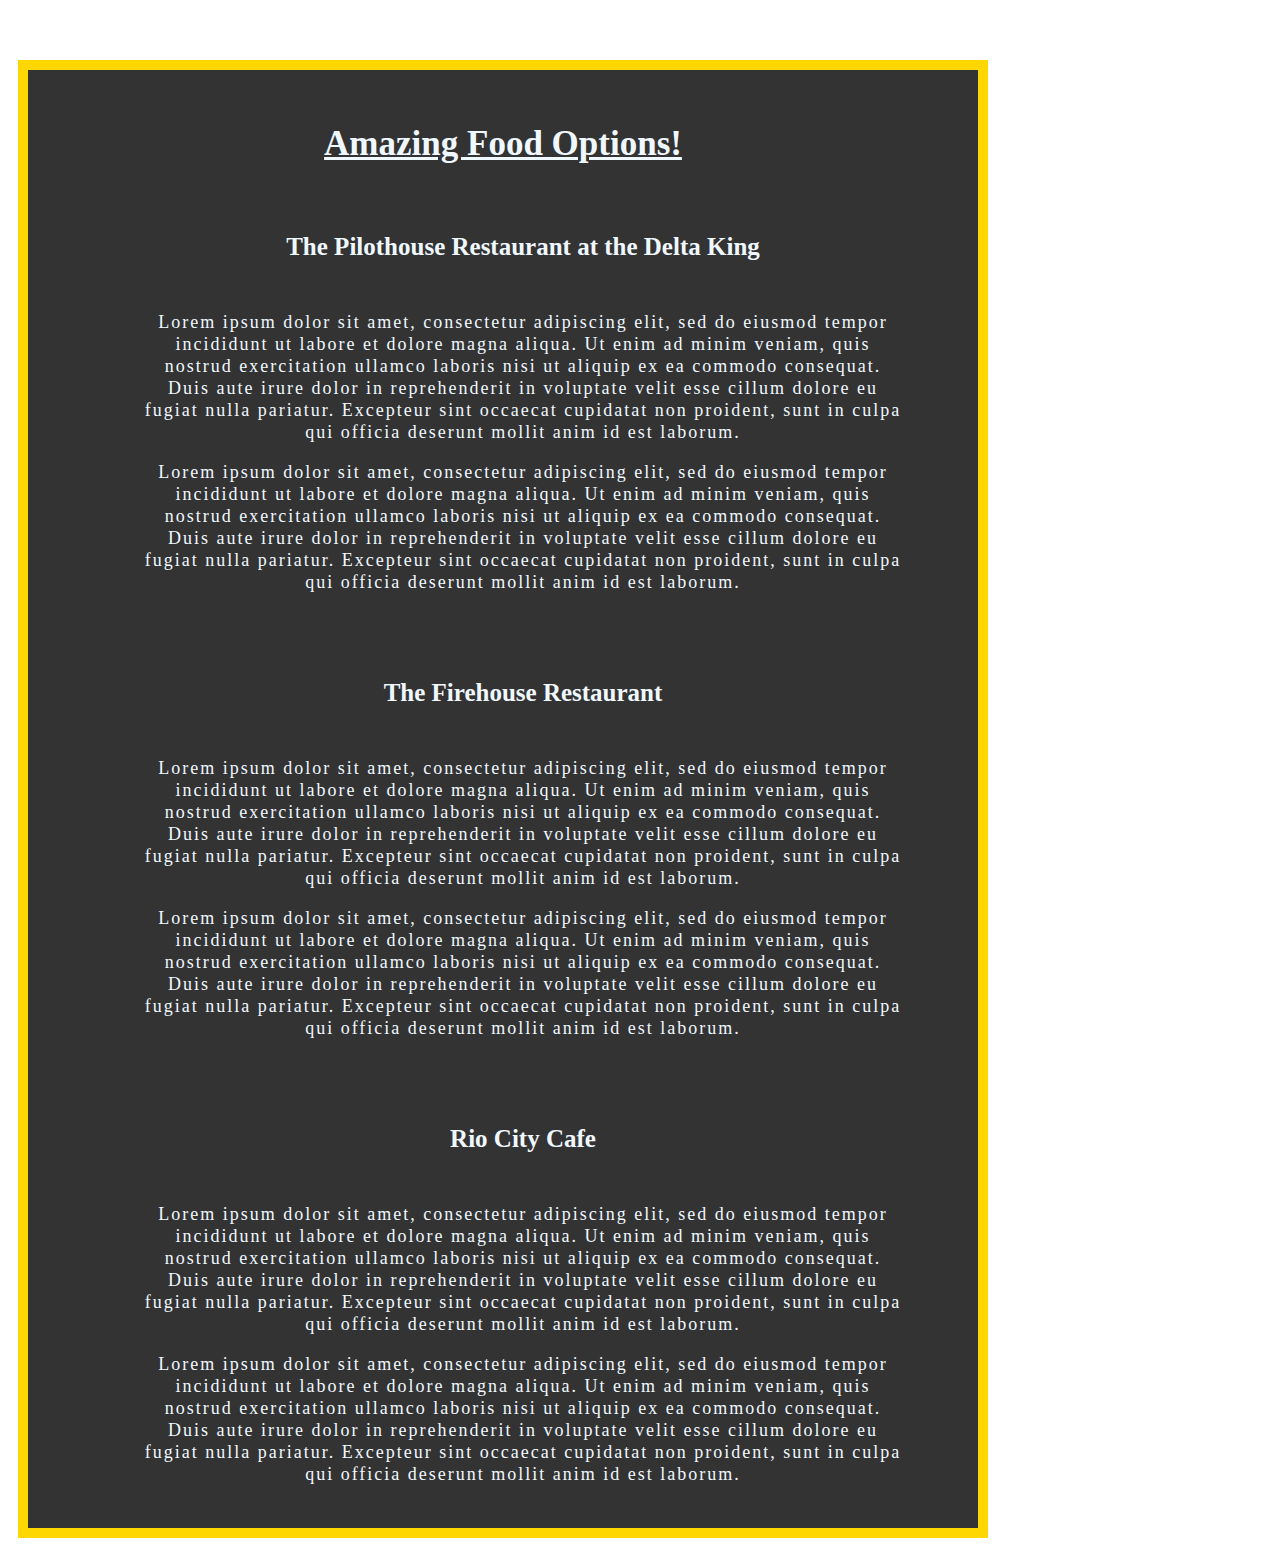
==== commit ed2789a5: "Update index.html" ====
--- a/index.html
+++ b/index.html
@@ -36,7 +36,9 @@
 			<p>The museum has its origins in 1937, when a group of railroad enthusiasts in the San Francisco Bay Area formed the Pacific Coast Chapter of the Railway Locomotive Historical Society. This organization worked for years to promote the idea of a railroad museum, donating 30 historic locomotives and cars to the California Department of Parks and Recreation to be the nucleus of a State-operated museum in Sacramento. The Museum's first facility, the Central Pacific Railroad Passenger Station, opened in 1976. The Railroad History Museum was completed in 1981. Steam-powered passenger train service on the Sacramento Southern Railroad began in 1984, with the Central Pacific Railroad Freight Depot opening three years later. Railtown 1897 State Historic Park in Jamestown was added to the Museum complex during 1992. The museum became a Smithsonian affiliate in June 2017.</p>
 			<br>
 			<br>
-			<p><img src="/first-project/images/train1.jpg" alt="" width="476" height="294"></p>
+			<div class="train">
+			<img src="/first-project/images/train1.jpg" alt="" width="476" height="294">
+			</div>
 			<p>source: Neil916 (Talk)</p>
 		<br>
 		  <li><h3>Underground Tours of Historical Sacramento</h3></li>
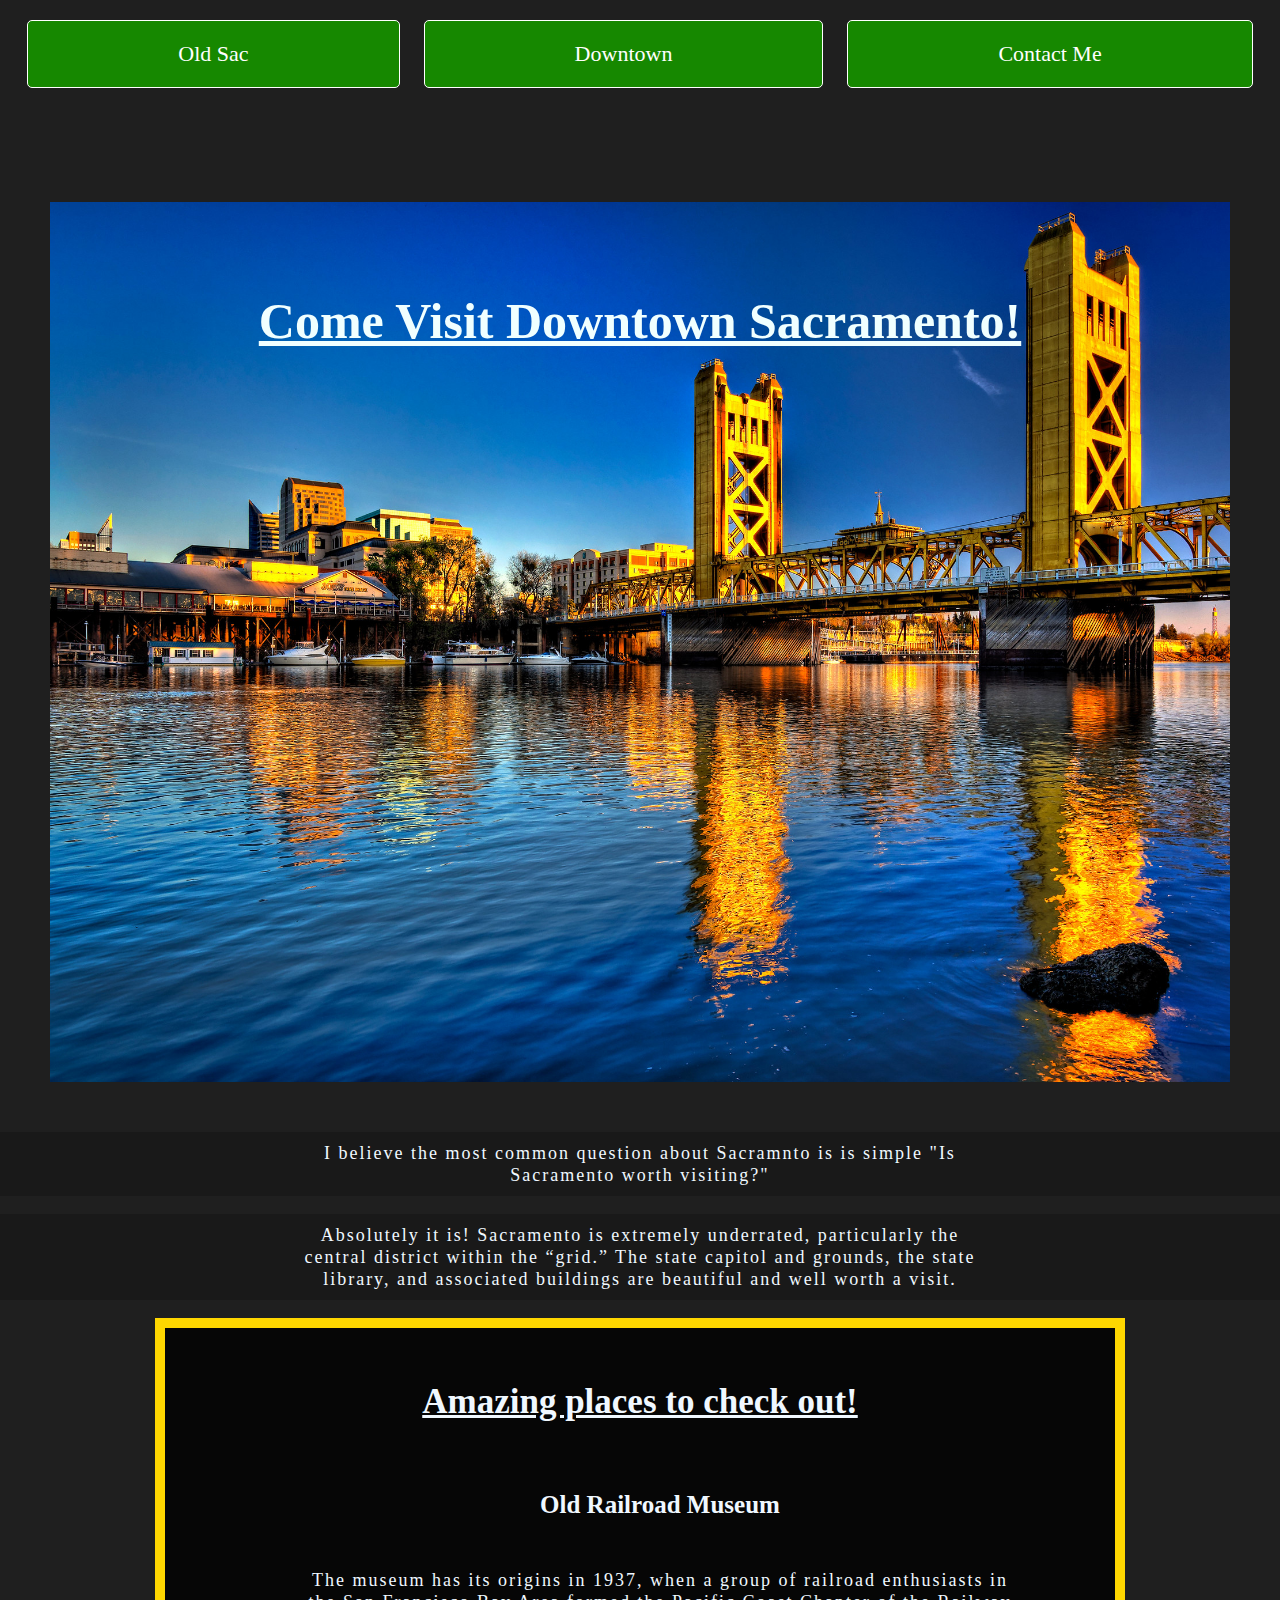
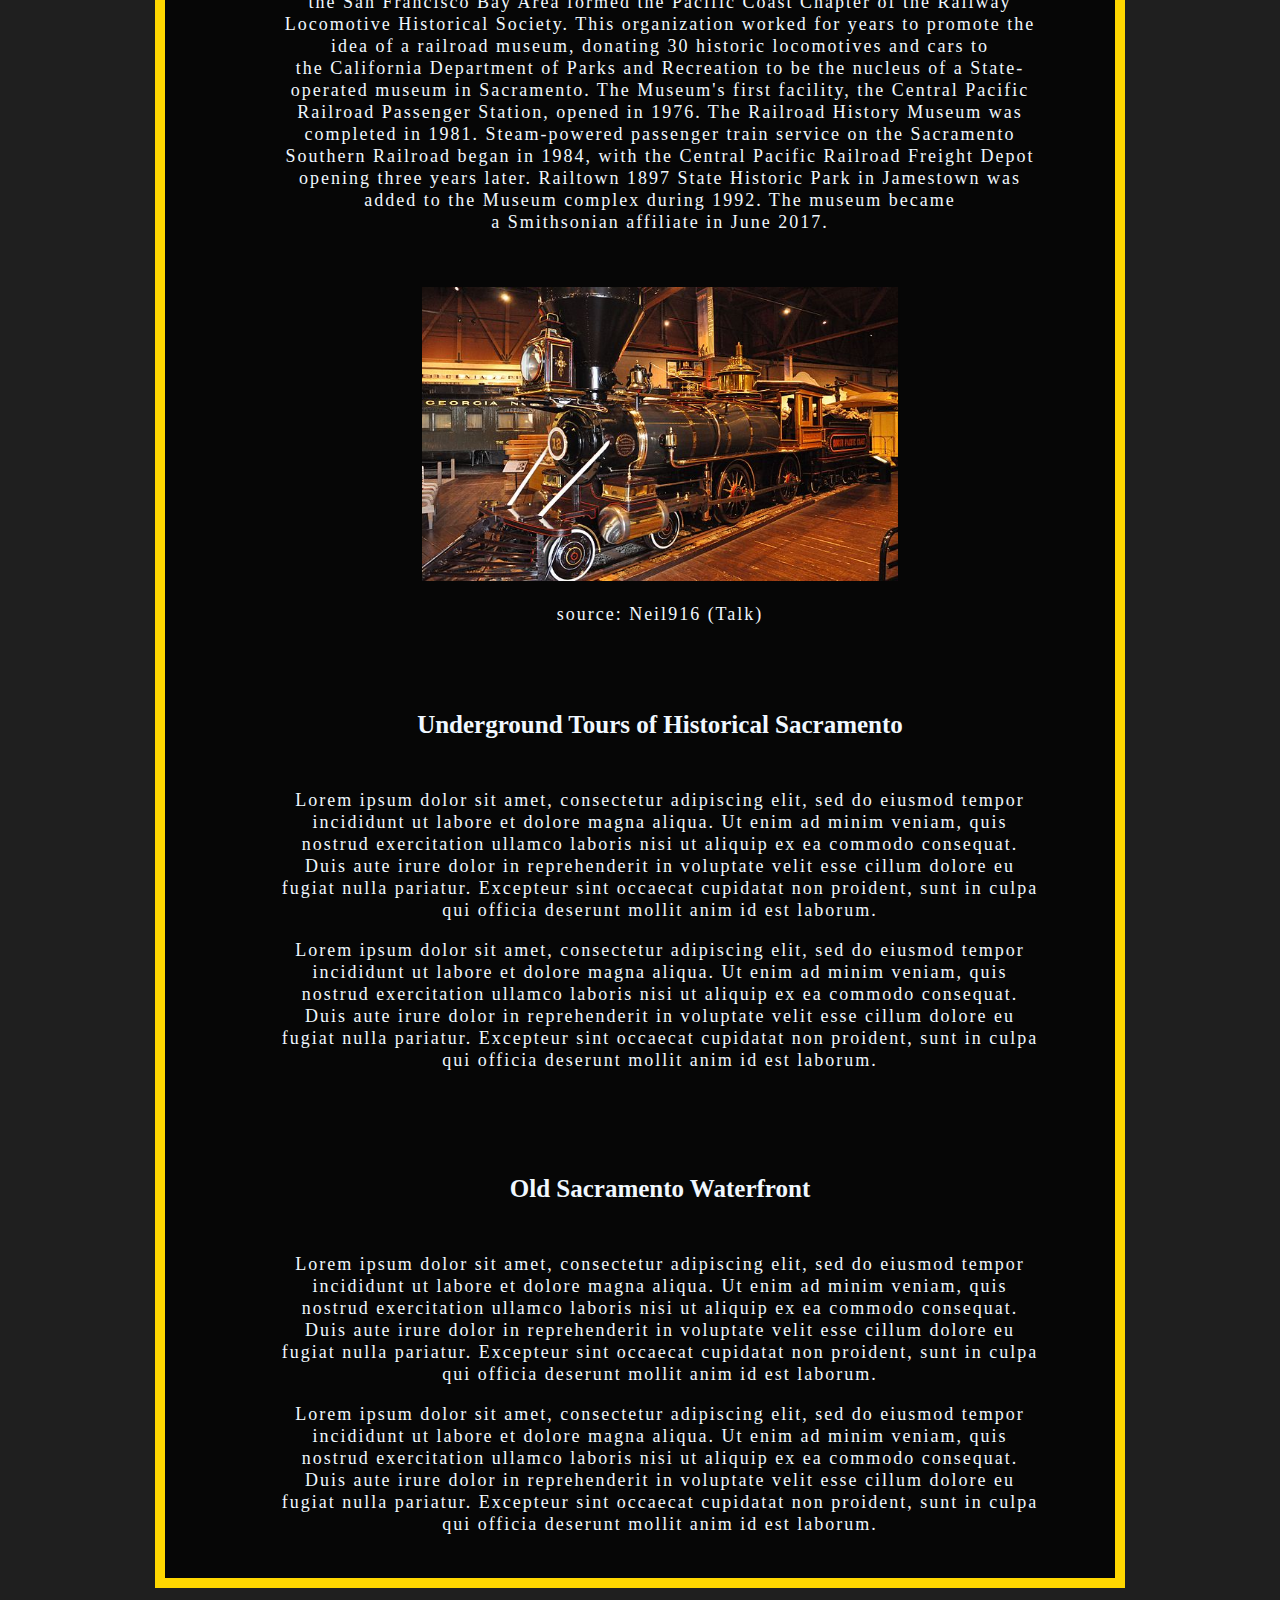
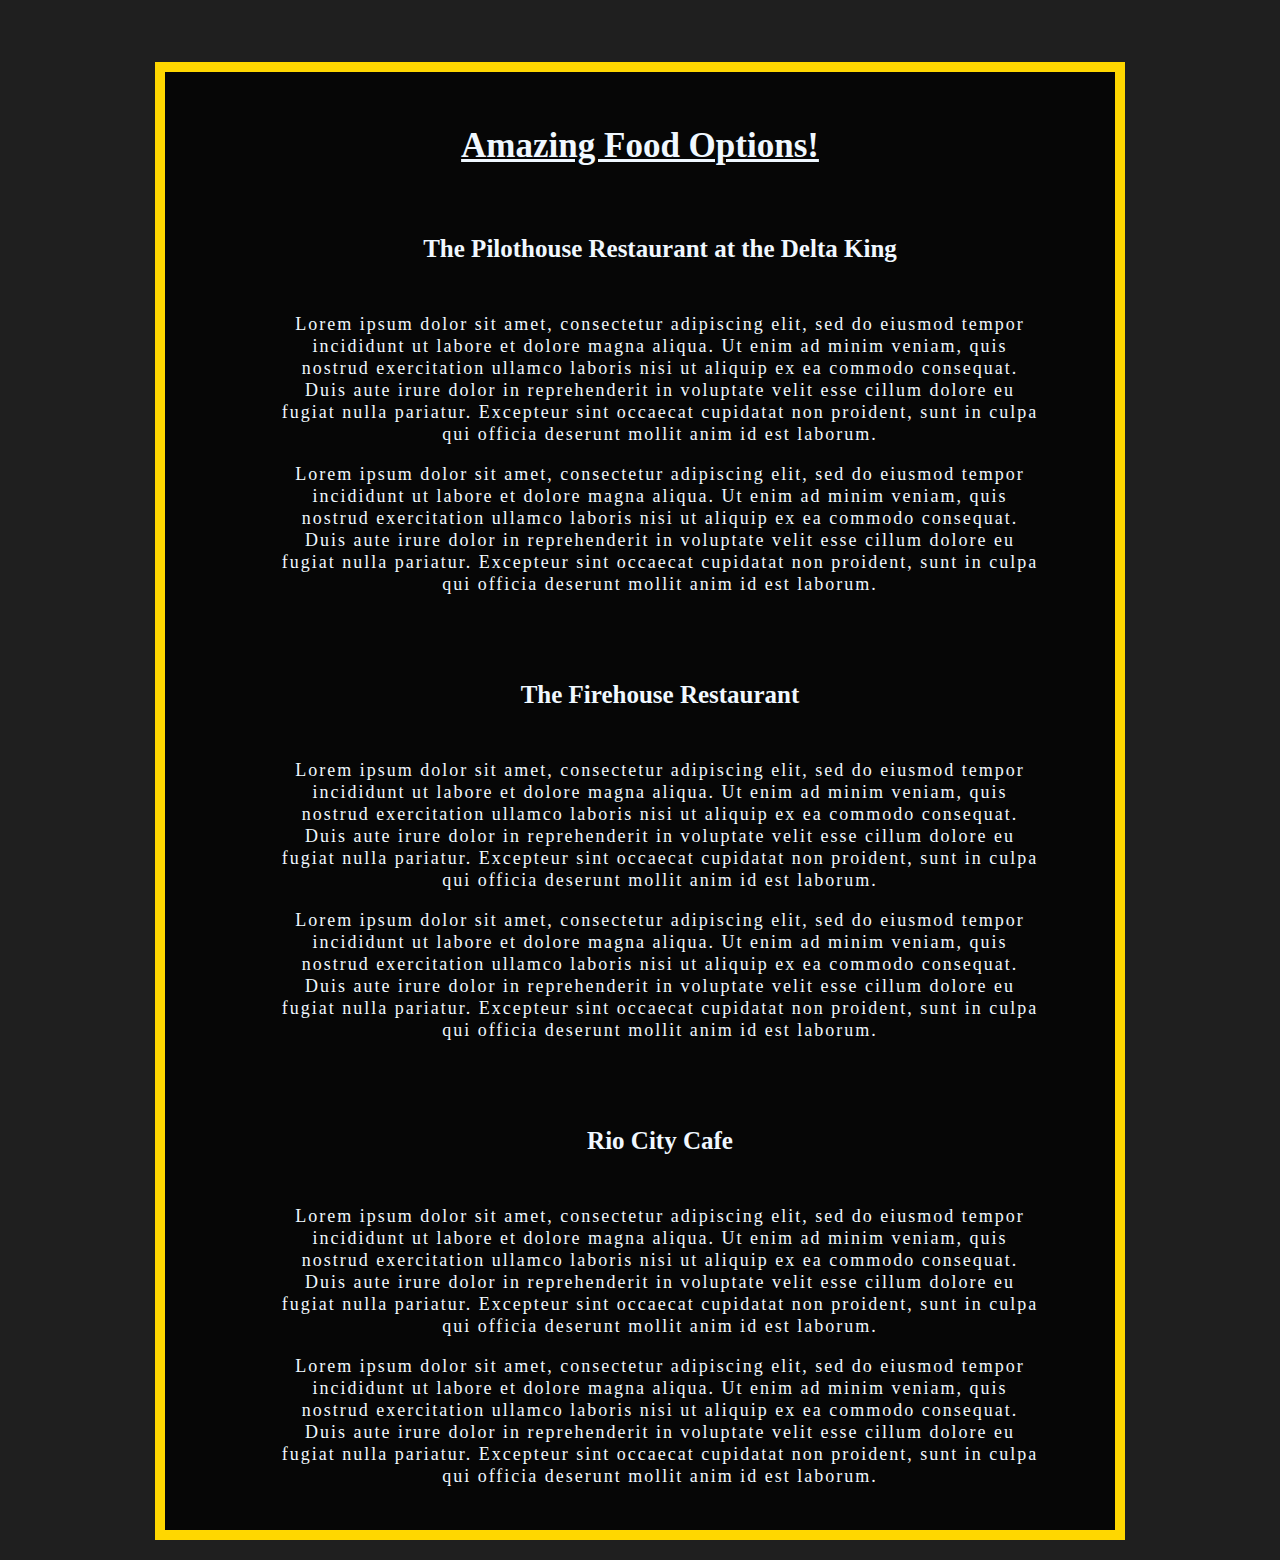
==== commit 316f111f: "multiple changes and mobile optimization" ====
--- a/index.html
+++ b/index.html
@@ -7,7 +7,7 @@
 		<link href="resources/css/index.css" rel="stylesheet" type="text/css">
 		<link rel="stylesheet" href="https://fonts.googleapis.com/icon?family=Material+Icons">
 		<link rel="stylesheet" href="../first-project/old-sac.html">
-<title>Sites around Sac</title>
+<title>Sites around Sacramento</title>
 	</head>
 
 <body>
@@ -23,6 +23,7 @@
 	<br>
 	<br>
 	<br>
+	
 		<h1 class="welcome">Come Visit Downtown Sacramento!</h1>
 		<p class="intro-question">I believe the most common question about Sacramnto is is simple "Is Sacramento worth visiting?"</p>
 	  <p class="intro-question">Absolutely it is! Sacramento is extremely underrated, particularly the central district within the “grid.” The state capitol and grounds, the state library, and associated buildings are beautiful and well worth a visit.</p>
@@ -37,7 +38,7 @@
 			<br>
 			<br>
 			<div class="train">
-			<img src="/first-project/images/train1.jpg" alt="" width="476" height="294">
+			<img src="images\train1.jpg" alt="" width="476" height="294">
 			</div>
 			<p>source: Neil916 (Talk)</p>
 		<br>
--- a/resources/css/index.css
+++ b/resources/css/index.css
@@ -1,9 +1,17 @@
 @charset "utf-8";
 /* CSS Document */
 
-@media (max-width: 500px) {
-   margin: 5px;
+@media (min-width: 997px) {
+   html {
 
+		 margin: 10px auto;
+	 }
+
+	 main {
+		 text-align: center;
+		 position: relative;
+		 margin: 0 auto;
+	 }
 }
 
 .nav-bar a {
@@ -49,6 +57,7 @@
 	letter-spacing: 2px;
 	padding: 10px 290px;
 	text-align: center;
+	background-color: rgba(20,20,20,0.5);
 }
 
 p {
@@ -62,15 +71,19 @@
 
 
 body {
-/* Incase i ever want to switch the pictures around	background-image: url("../../images/tower-bridge.jpg");*/
+/* Incase i ever want to switch the pictures around	background-image: url("images/tower-bridge.jpg");*/
 	background-size: cover;
 	background-repeat: no-repeat;
-	background-color: rgba(0,0,0,0.88)
+	background-color: rgba(0,0,0,0.88);
 	text-align: center;
+	margin: auto;
 }
 
 main{
 	text-align: center;
+	position: relative;
+	margin-left: auto;
+	margin-right: auto;
 }
 
 h2 {
@@ -93,6 +106,8 @@
 	padding: 25px;
 	margin: 10px;
 	background-color: rgba(0,0,0,0.8);
+	margin-left: auto;
+	margin-right: auto;
 }
 
 .food-spots {
@@ -102,6 +117,8 @@
 	padding: 25px;
 	margin: 10px;
 	background-color: rgba(0,0,0,0.8);
+	margin-left: auto;
+	margin-right: auto;
 }
 
 ul {
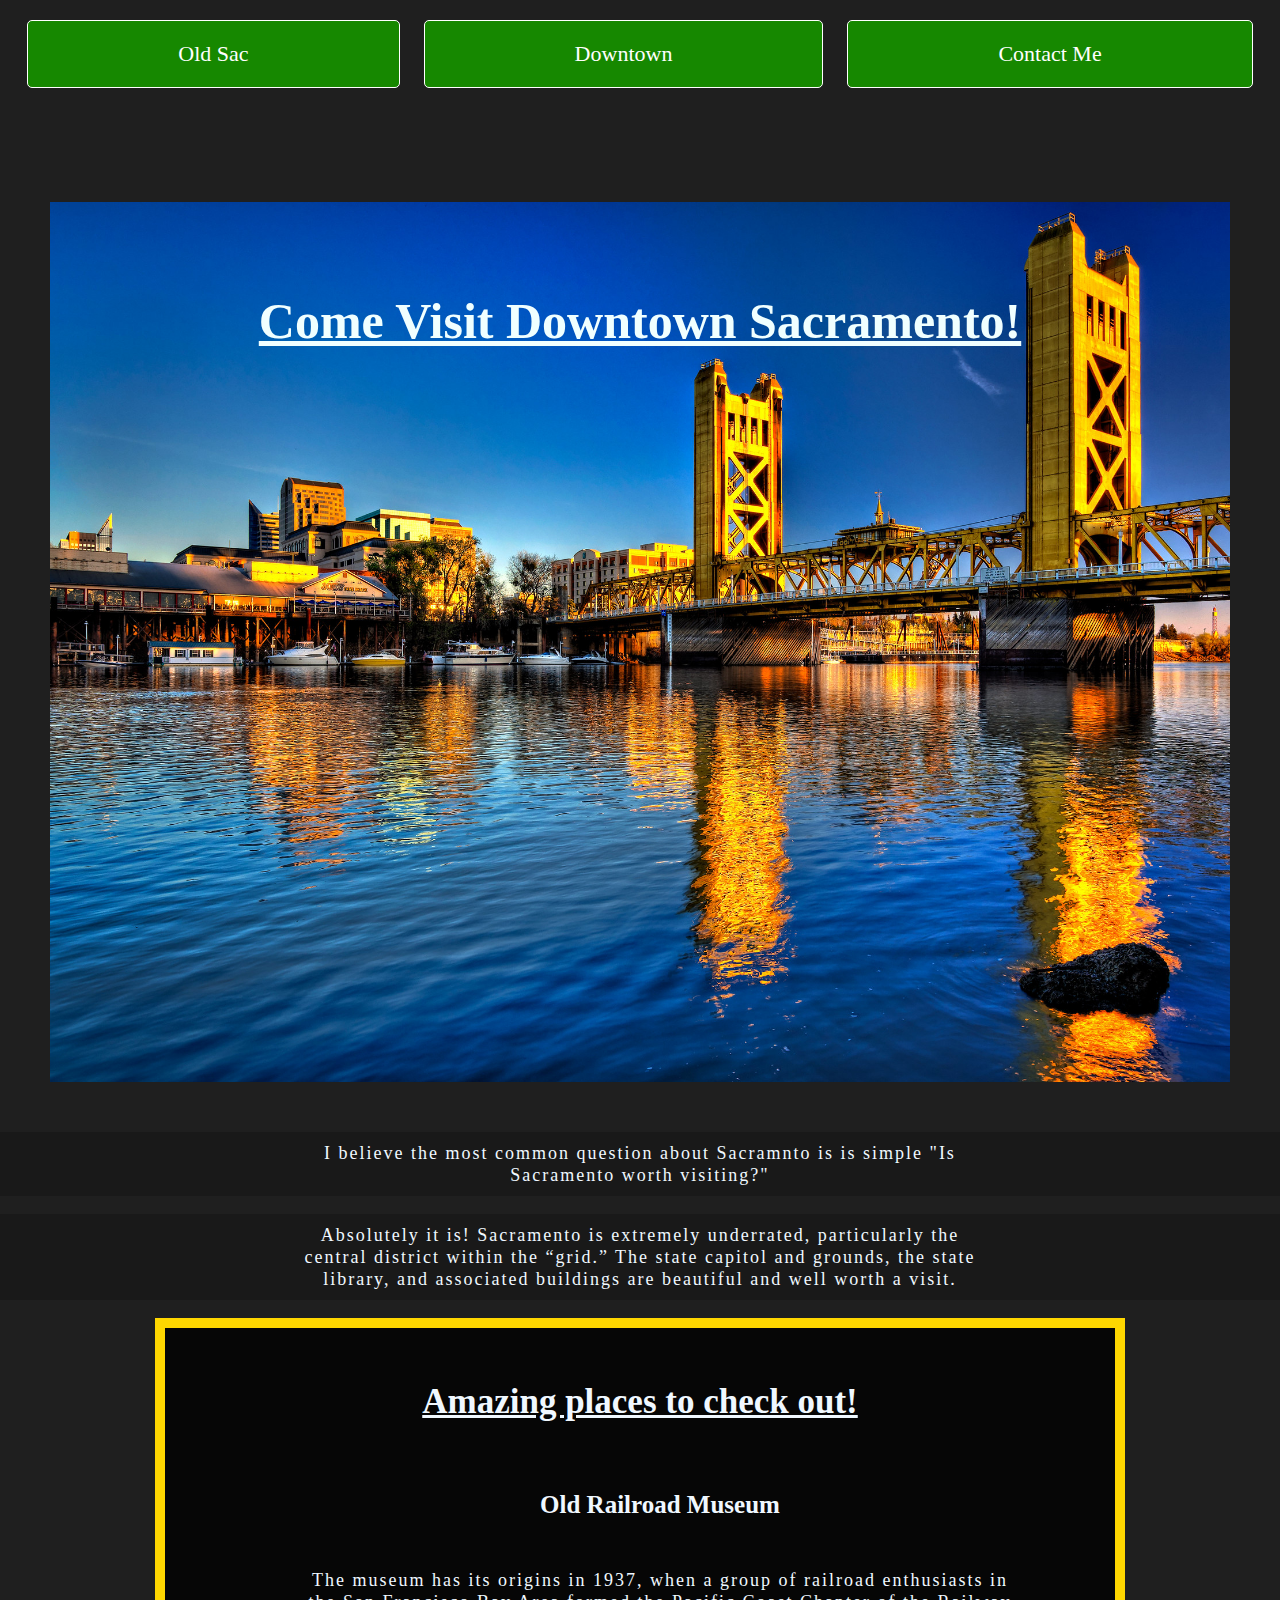
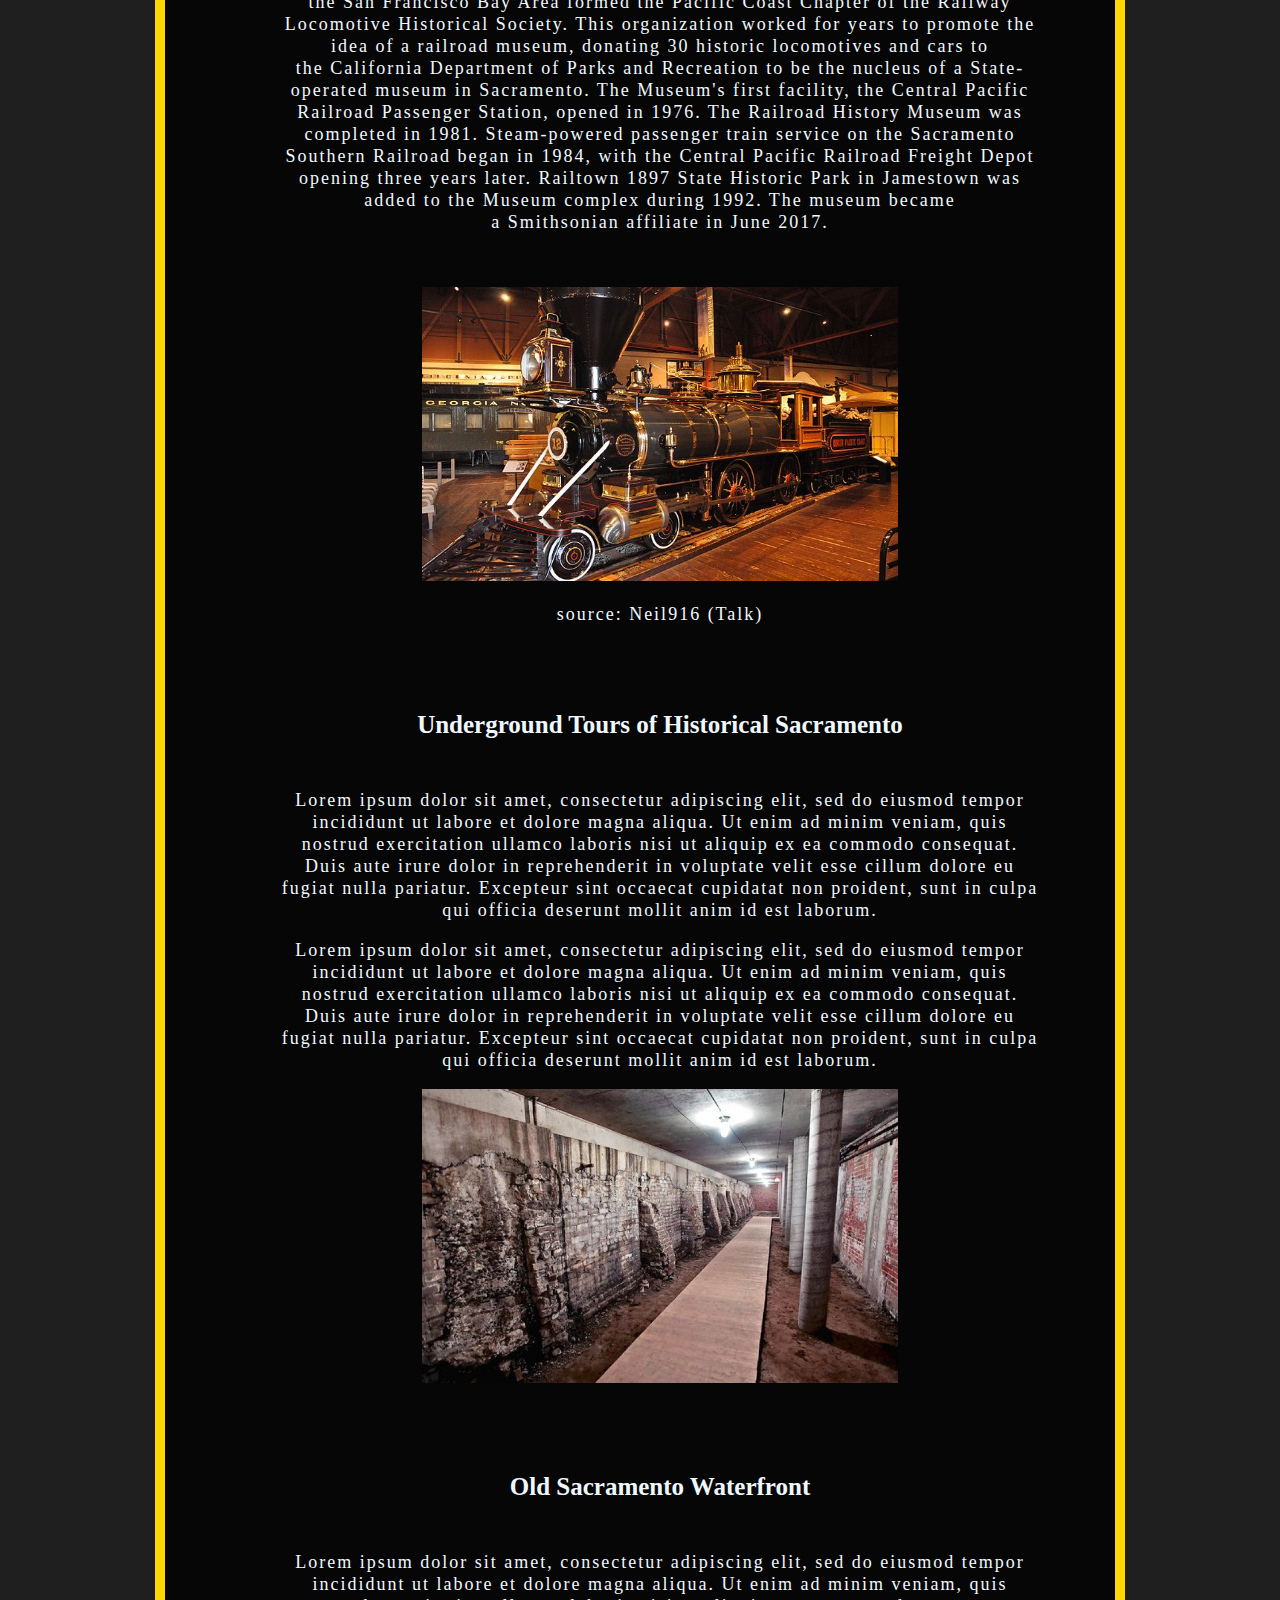
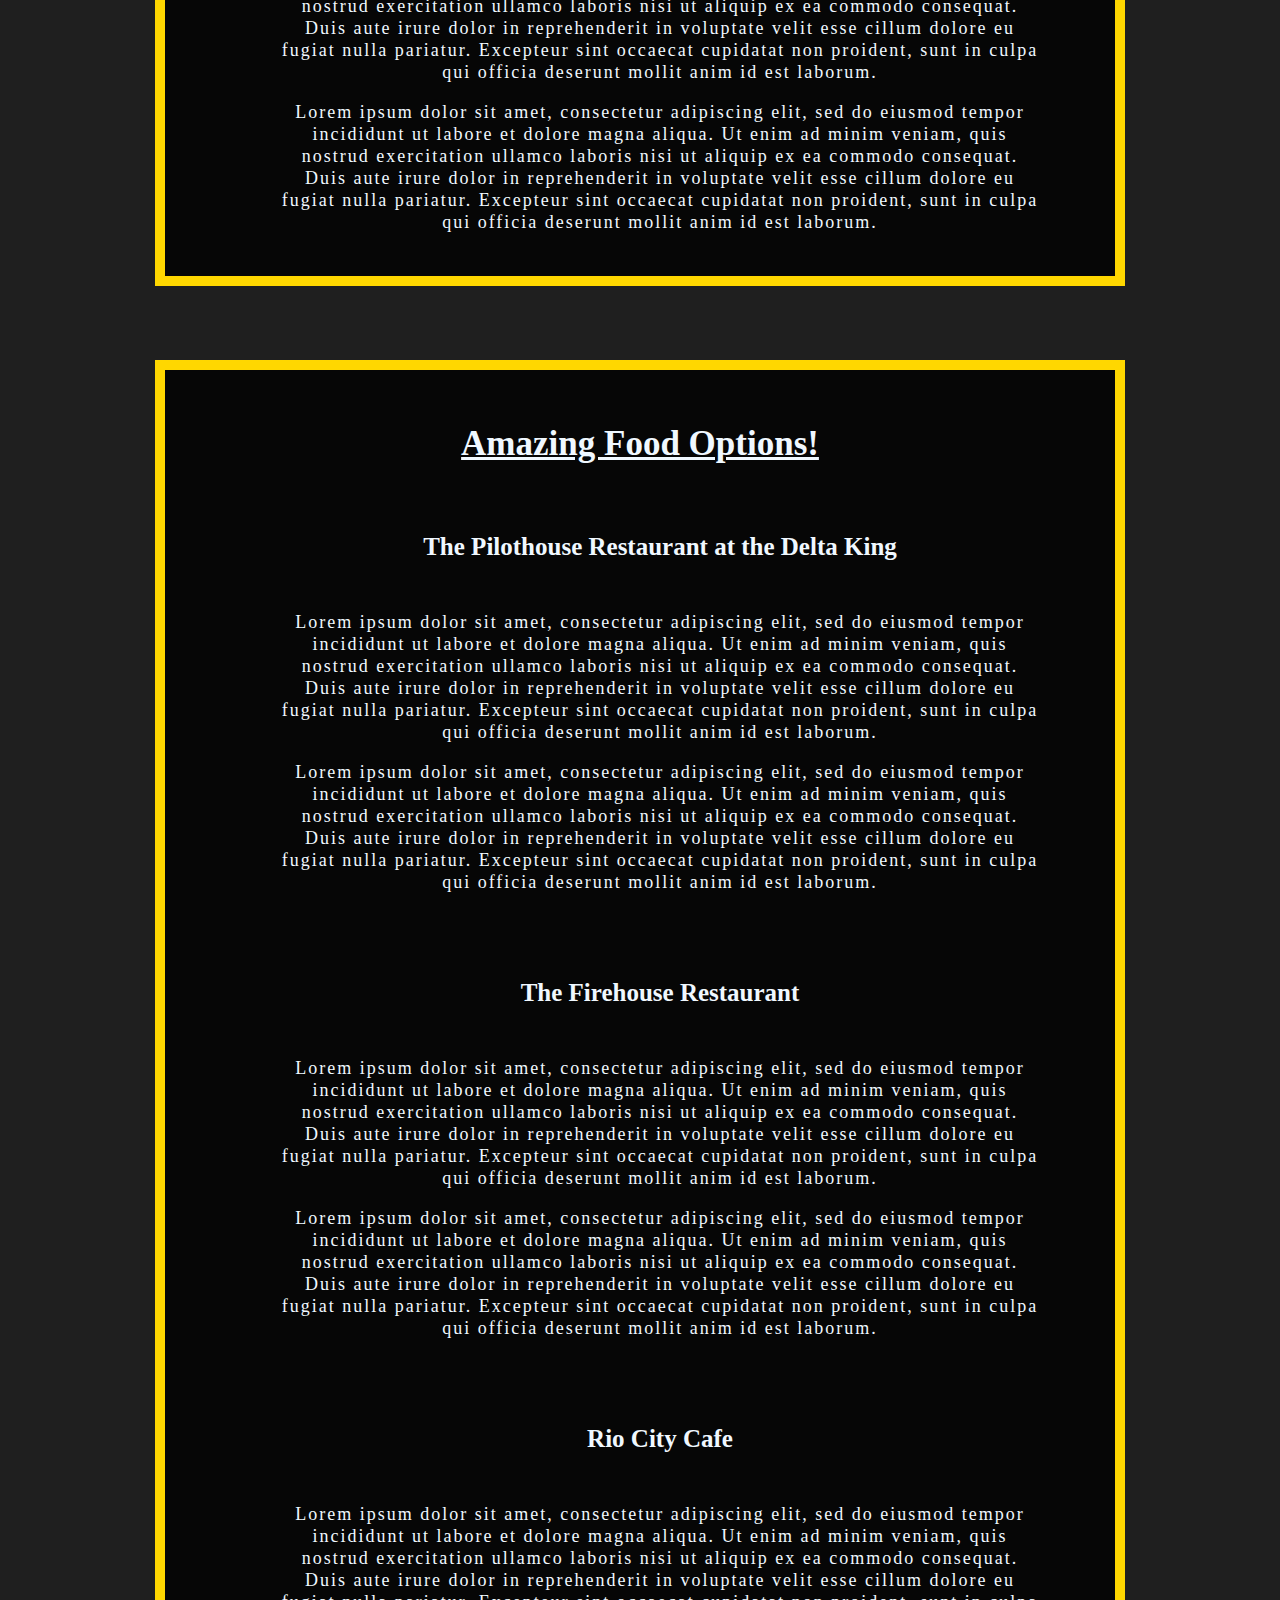
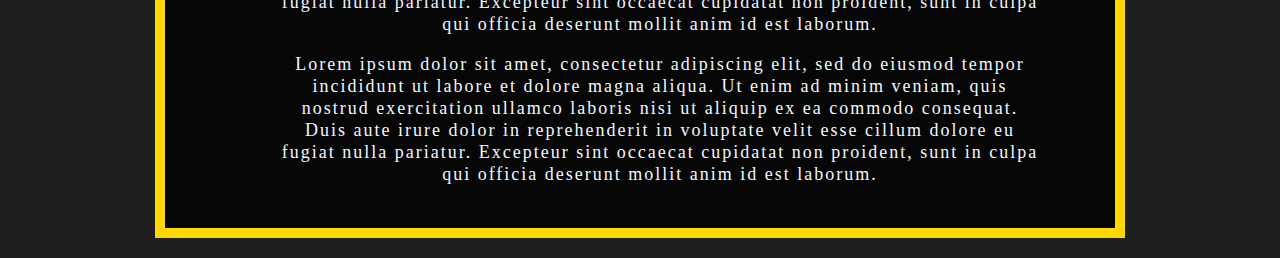
==== commit b3349745: "some changes" ====
--- a/index.html
+++ b/index.html
@@ -2,8 +2,8 @@
 <html>
 	<head>
 		<meta charset="utf-8">
+		<meta http-equiv="X-UA-Comatible" content="ie=edge">
 		<meta name="viewport" content="width=device-width, initial-scale=1">
-		<meta http-equiv="X-UA-Comatible" content="ie=edge">
 		<link href="resources/css/index.css" rel="stylesheet" type="text/css">
 		<link rel="stylesheet" href="https://fonts.googleapis.com/icon?family=Material+Icons">
 		<link rel="stylesheet" href="../first-project/old-sac.html">
@@ -33,7 +33,7 @@
 	<div class="tourist-locations">
   <h2 class="table-header">Amazing places to check out!</h2>
 		<ul>
-			<li><h3>Old Railroad Museum</h3></li>
+			<li><h3><a >Old Railroad Museum</a></h3></li>
 			<p>The museum has its origins in 1937, when a group of railroad enthusiasts in the San Francisco Bay Area formed the Pacific Coast Chapter of the Railway Locomotive Historical Society. This organization worked for years to promote the idea of a railroad museum, donating 30 historic locomotives and cars to the California Department of Parks and Recreation to be the nucleus of a State-operated museum in Sacramento. The Museum's first facility, the Central Pacific Railroad Passenger Station, opened in 1976. The Railroad History Museum was completed in 1981. Steam-powered passenger train service on the Sacramento Southern Railroad began in 1984, with the Central Pacific Railroad Freight Depot opening three years later. Railtown 1897 State Historic Park in Jamestown was added to the Museum complex during 1992. The museum became a Smithsonian affiliate in June 2017.</p>
 			<br>
 			<br>
@@ -45,6 +45,9 @@
 		  <li><h3>Underground Tours of Historical Sacramento</h3></li>
 			<p>Lorem ipsum dolor sit amet, consectetur adipiscing elit, sed do eiusmod tempor incididunt ut labore et dolore magna aliqua. Ut enim ad minim veniam, quis nostrud exercitation ullamco laboris nisi ut aliquip ex ea commodo consequat. Duis aute irure dolor in reprehenderit in voluptate velit esse cillum dolore eu fugiat nulla pariatur. Excepteur sint occaecat cupidatat non proident, sunt in culpa qui officia deserunt mollit anim id est laborum.</p>
 		<p>Lorem ipsum dolor sit amet, consectetur adipiscing elit, sed do eiusmod tempor incididunt ut labore et dolore magna aliqua. Ut enim ad minim veniam, quis nostrud exercitation ullamco laboris nisi ut aliquip ex ea commodo consequat. Duis aute irure dolor in reprehenderit in voluptate velit esse cillum dolore eu fugiat nulla pariatur. Excepteur sint occaecat cupidatat non proident, sunt in culpa qui officia deserunt mollit anim id est laborum.</p>
+		<div>
+			<img src="images\tunnels.jpg" alt="" width="476" height="294">
+		</div>
 		<br>
 		<br>
 		  <li><h3>Old Sacramento Waterfront</h3></li>
--- a/resources/css/index.css
+++ b/resources/css/index.css
@@ -1,6 +1,8 @@
 @charset "utf-8";
 /* CSS Document */
 
+
+/* Computer screens */
 @media (min-width: 997px) {
    html {
 
@@ -12,6 +14,139 @@
 		 position: relative;
 		 margin: 0 auto;
 	 }
+
+	 .tourist-locations {
+		color: aliceblue;
+		width: 900px ;
+		border: 10px solid gold;
+		padding: 25px;
+		margin: 10px;
+		background-color: rgba(0,0,0,0.8);
+		margin-left: auto;
+		margin-right: auto;
+	}
+	
+	.food-spots {
+		color: aliceblue;
+		width: 900px ;
+		border: 10px solid gold;
+		padding: 25px;
+		margin: 10px;
+		background-color: rgba(0,0,0,0.8);
+		margin-left: auto;
+		margin-right: auto;
+	}
+	
+	ul {
+		list-style-type: none;
+	}
+
+}
+
+/* Tablet screens */
+@media screen and (min-width: 768px) and (max-width: 991px) {
+
+	html {
+		margin: 10px auto;
+	}
+
+	main {
+		text-align: center;
+		position: relative;
+		margin: 0 auto;
+	}
+
+	.tourist-locations {
+		color: aliceblue;
+		width: 800px ;
+		border: 10px solid gold;
+		padding: 25px;
+		margin: 10px;
+		background-color: rgba(0,0,0,0.8);
+		position: relative;
+		margin-left: auto;
+		margin-right: auto;
+	}
+	
+	.food-spots {
+		color: aliceblue;
+		width: 800px ;
+		border: 10px solid gold;
+		padding: 25px;
+		margin: 10px;
+		background-color: rgba(0,0,0,0.8);
+		position: relative;
+		margin-left: auto;
+		margin-right: auto;
+	}
+	
+	ul {
+		list-style-type: none;
+	}
+
+}
+
+/* Phone screens */
+
+@media screen and (max-width: 767px) {
+
+	html {
+		margin: 10px auto;
+	}
+
+	main {
+		text-align: center;
+		position: relative;
+		margin: 5px auto;
+	}
+
+	.welcome {
+		color: azure;
+		text-align: center;
+		font-size: 50px;
+		text-decoration: underline;
+		background-image: url("images\tower-bridge.jpg");
+		background-repeat: no-repeat;
+		background-size: cover;
+		background-color: rgba(0,0,0,0.5);
+		border: 5px none gold;
+		position: relative;
+		margin: 25px auto;
+		padding: 90px;
+		height: 700px;
+		width: 700px;
+		}
+
+	.tourist-locations {
+		color: aliceblue;
+		width: 100% ;
+		border: 10px solid gold;
+		padding: 25px;
+		margin: 10px;
+		background-color: rgba(0,0,0,0.8);
+		position: relative;
+		margin-left: 5px auto;
+		margin-right: 5px auto;
+	}
+	
+	.food-spots {
+		color: aliceblue;
+		width: 500px ;
+		border: 10px solid gold;
+		padding: 25px;
+		margin: 10px;
+		background-color: rgba(0,0,0,0.8);
+		position: relative;
+		margin-left: 5px auto;
+		margin-right: 5px auto;
+	}
+	
+	ul {
+		list-style-type: none;
+	}
+
+
+
 }
 
 .nav-bar a {
@@ -47,7 +182,6 @@
 	margin: 50px;
 	padding: 90px;
 	height: 700px;
-	
 	}
 
 .intro-question {
